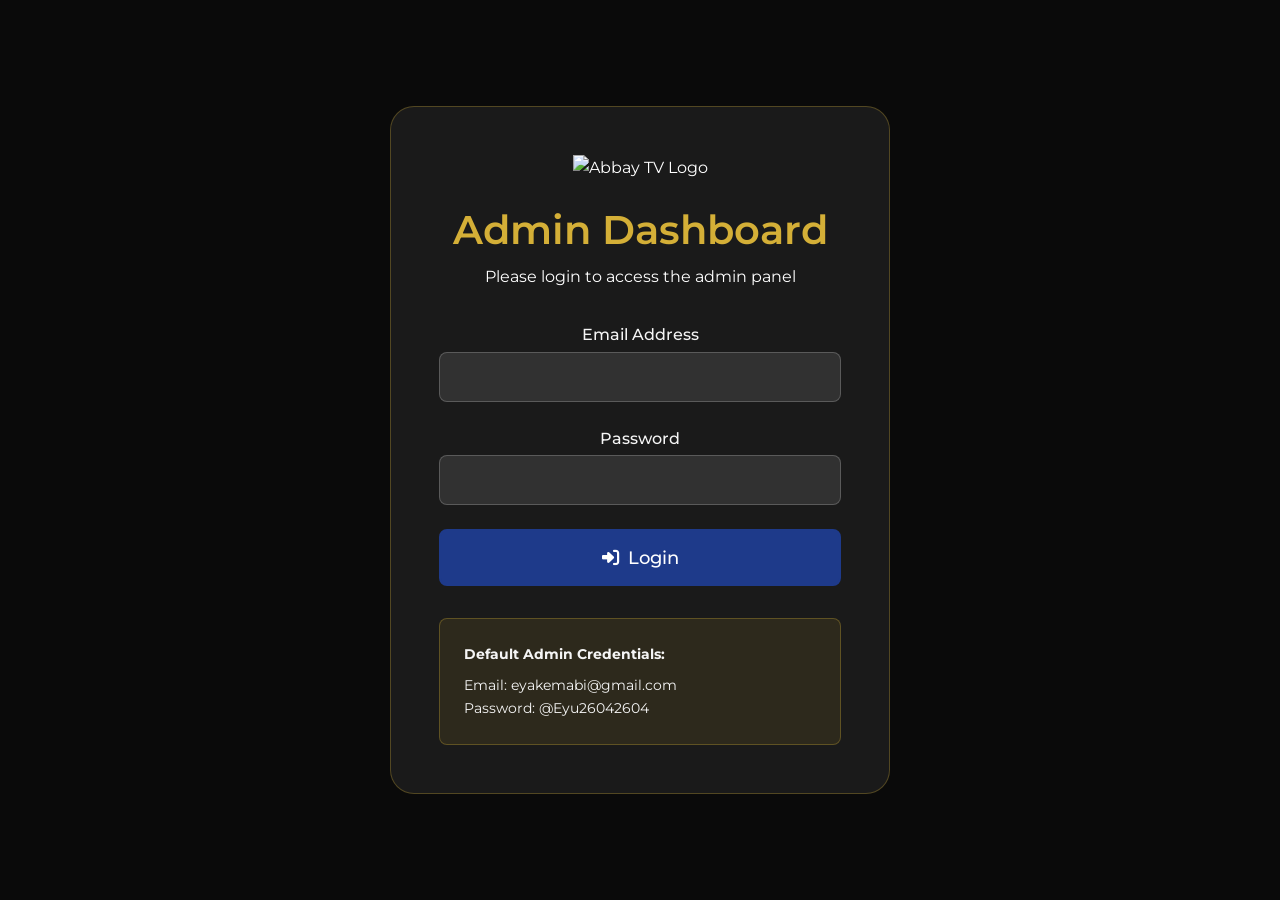
==== admin.html @ 81db8db4 "Add files via upload" ====
<!DOCTYPE html>
<html lang="en">
<head>
    <meta charset="UTF-8">
    <meta name="viewport" content="width=device-width, initial-scale=1.0">
    <title>Admin Dashboard - Abbay TV Ethiopia</title>
    <link rel="stylesheet" href="https://fonts.googleapis.com/css2?family=Montserrat:wght@300;400;500;600;700;800&display=swap">
    <link rel="stylesheet" href="https://cdnjs.cloudflare.com/ajax/libs/font-awesome/6.4.0/css/all.min.css">
    <link rel="stylesheet" href="general.css">
    <link rel="icon" type="image/x-icon" href="https://bbjlfleaksumwtimzdim.supabase.co/storage/v1/object/public/image/abbay-logo-gold.png">
</head>
<body>
    <!-- Login Screen -->
    <div id="login-screen" class="login-screen">
        <div class="login-container">
            <div class="login-header">
                <img src="https://bbjlfleaksumwtimzdim.supabase.co/storage/v1/object/public/image/abbay-logo-gold.png" alt="Abbay TV Logo" class="login-logo">
                <h1>Admin Dashboard</h1>
                <p>Please login to access the admin panel</p>
            </div>
            
            <form id="login-form" class="login-form">
                <div class="form-group">
                    <label for="admin-email">Email Address</label>
                    <input type="email" id="admin-email" required>
                </div>
                
                <div class="form-group">
                    <label for="admin-password">Password</label>
                    <input type="password" id="admin-password" required>
                </div>
                
                <div class="form-group">
                    <button type="submit" class="btn btn-primary btn-login">
                        <i class="fas fa-sign-in-alt"></i> Login
                    </button>
                </div>
                
                <div id="login-error" class="error-message" style="display: none;">
                    Invalid email or password. Please try again.
                </div>
            </form>
            
            <div class="login-footer">
                <p><strong>Default Admin Credentials:</strong></p>
                <p>Email: eyakemabi@gmail.com</p>
                <p>Password: @Eyu26042604</p>
            </div>
        </div>
    </div>

    <!-- Admin Dashboard (hidden by default) -->
    <div id="admin-dashboard" style="display: none;">
        <!-- Top Bar -->
        <div class="top-bar">
            <div class="top-bar-left">
                <div class="hamburger-menu">
                    <div class="hamburger-line"></div>
                    <div class="hamburger-line"></div>
                    <div class="hamburger-line"></div>
                </div>
                <div class="admin-welcome">
                    <i class="fas fa-user-shield"></i>
                    <span>Welcome, Admin</span>
                </div>
            </div>
            <div class="top-bar-right">
                <button id="logout-btn" class="btn btn-outline">
                    <i class="fas fa-sign-out-alt"></i> Logout
                </button>
                <img src="https://bbjlfleaksumwtimzdim.supabase.co/storage/v1/object/public/image/abbay-logo-gold.png" alt="Abbay TV Logo" class="top-logo">
            </div>
        </div>

        <!-- Admin Sidebar -->
        <nav class="admin-sidebar">
            <div class="logo-section">
                <img src="https://bbjlfleaksumwtimzdim.supabase.co/storage/v1/object/public/image/abbay-logo-gold.png" alt="Abbay TV Logo" class="logo">
                <h1>Admin Panel</h1>
            </div>
            
            <ul class="admin-nav-menu">
                <li class="admin-nav-item active" data-tab="dashboard">
                    <a href="#">
                        <i class="fas fa-tachometer-alt"></i>
                        <span>Dashboard</span>
                    </a>
                </li>
                <li class="admin-nav-item" data-tab="news-crud">
                    <a href="#">
                        <i class="fas fa-newspaper"></i>
                        <span>News Management</span>
                    </a>
                </li>
                <li class="admin-nav-item" data-tab="programs-crud">
                    <a href="#">
                        <i class="fas fa-film"></i>
                        <span>Programs Management</span>
                    </a>
                </li>
                <li class="admin-nav-item" data-tab="live-crud">
                    <a href="#">
                        <i class="fas fa-tv"></i>
                        <span>Live Streams</span>
                    </a>
                </li>
                <li class="admin-nav-item" data-tab="jobs-crud">
                    <a href="#">
                        <i class="fas fa-briefcase"></i>
                        <span>Jobs Management</span>
                    </a>
                </li>
                <li class="admin-nav-item" data-tab="messages-crud">
                    <a href="#">
                        <i class="fas fa-envelope"></i>
                        <span>Contact Messages</span>
                    </a>
                </li>
                <li class="admin-nav-item" data-tab="announcement">
                    <a href="#">
                        <i class="fas fa-bullhorn"></i>
                        <span>Announcement</span>
                    </a>
                </li>
            </ul>
            
            <div class="admin-sidebar-footer">
                <p>Admin Session Active</p>
                <p id="session-timer">Session: 59:59</p>
            </div>
        </nav>

        <!-- Admin Main Content -->
        <main class="admin-main-content">
            <!-- Dashboard Tab -->
            <div id="dashboard-tab" class="admin-tab active">
                <div class="admin-page-header">
                    <h1><i class="fas fa-tachometer-alt"></i> Dashboard Overview</h1>
                    <p>Welcome to the Abbay TV Ethiopia Admin Panel</p>
                </div>
                
                <div class="dashboard-stats">
                    <div class="stat-card">
                        <div class="stat-icon">
                            <i class="fas fa-newspaper"></i>
                        </div>
                        <div class="stat-content">
                            <h3 id="total-news">0</h3>
                            <p>Total News Articles</p>
                        </div>
                    </div>
                    
                    <div class="stat-card">
                        <div class="stat-icon">
                            <i class="fas fa-film"></i>
                        </div>
                        <div class="stat-content">
                            <h3 id="total-programs">0</h3>
                            <p>Total Programs</p>
                        </div>
                    </div>
                    
                    <div class="stat-card">
                        <div class="stat-icon">
                            <i class="fas fa-briefcase"></i>
                        </div>
                        <div class="stat-content">
                            <h3 id="total-jobs">0</h3>
                            <p>Active Job Listings</p>
                        </div>
                    </div>
                    
                    <div class="stat-card">
                        <div class="stat-icon">
                            <i class="fas fa-envelope"></i>
                        </div>
                        <div class="stat-content">
                            <h3 id="total-messages">0</h3>
                            <p>Unread Messages</p>
                        </div>
                    </div>
                </div>
                
                <div class="quick-actions">
                    <h2><i class="fas fa-bolt"></i> Quick Actions</h2>
                    <div class="action-buttons">
                        <button class="btn btn-primary" data-action="add-news">
                            <i class="fas fa-plus"></i> Add News
                        </button>
                        <button class="btn btn-primary" data-action="add-program">
                            <i class="fas fa-plus"></i> Add Program
                        </button>
                        <button class="btn btn-primary" data-action="add-job">
                            <i class="fas fa-plus"></i> Add Job
                        </button>
                        <button class="btn btn-primary" data-action="set-announcement">
                            <i class="fas fa-bullhorn"></i> Set Announcement
                        </button>
                    </div>
                </div>
                
                <div class="recent-activity">
                    <h2><i class="fas fa-history"></i> Recent Activity</h2>
                    <div class="activity-list" id="recent-activity">
                        <!-- Recent activity will be loaded here -->
                        <div class="loading-spinner"></div>
                    </div>
                </div>
            </div>

            <!-- News Management Tab -->
            <div id="news-crud-tab" class="admin-tab">
                <div class="admin-page-header">
                    <h1><i class="fas fa-newspaper"></i> News Management</h1>
                    <p>Add, edit, or delete news articles</p>
                </div>
                
                <div class="crud-controls">
                    <button id="add-news-btn" class="btn btn-primary">
                        <i class="fas fa-plus"></i> Add New Article
                    </button>
                    <div class="search-controls">
                        <input type="text" id="search-news" placeholder="Search news...">
                        <button id="refresh-news" class="btn btn-outline">
                            <i class="fas fa-redo"></i> Refresh
                        </button>
                    </div>
                </div>
                
                <!-- Add/Edit News Form -->
                <div id="news-form-container" class="form-container" style="display: none;">
                    <form id="news-form" class="crud-form">
                        <h3 id="news-form-title">Add New Article</h3>
                        <input type="hidden" id="news-id">
                        
                        <div class="form-row">
                            <div class="form-group">
                                <label for="news-title">Title *</label>
                                <input type="text" id="news-title" required>
                            </div>
                            <div class="form-group">
                                <label for="news-category">Category *</label>
                                <select id="news-category" required>
                                    <option value="">Select Category</option>
                                    <option value="Politics">Politics</option>
                                    <option value="Business">Business</option>
                                    <option value="Sports">Sports</option>
                                    <option value="Entertainment">Entertainment</option>
                                    <option value="Technology">Technology</option>
                                    <option value="Health">Health</option>
                                    <option value="Education">Education</option>
                                </select>
                            </div>
                        </div>
                        
                        <div class="form-row">
                            <div class="form-group">
                                <label for="news-section">Section *</label>
                                <select id="news-section" required>
                                    <option value="">Select Section</option>
                                    <option value="National">National</option>
                                    <option value="International">International</option>
                                    <option value="Regional">Regional</option>
                                    <option value="Local">Local</option>
                                </select>
                            </div>
                            <div class="form-group">
                                <label for="news-youtube-url">YouTube URL</label>
                                <input type="url" id="news-youtube-url" placeholder="https://youtube.com/watch?v=...">
                            </div>
                        </div>
                        
                        <div class="form-group">
                            <label for="news-description">Description *</label>
                            <textarea id="news-description" rows="4" required></textarea>
                        </div>
                        
                        <div class="form-actions">
                            <button type="submit" class="btn btn-primary">
                                <i class="fas fa-save"></i> Save Article
                            </button>
                            <button type="button" id="cancel-news" class="btn btn-outline">
                                <i class="fas fa-times"></i> Cancel
                            </button>
                        </div>
                    </form>
                </div>
                
                <!-- News Table -->
                <div class="data-table-container">
                    <table class="data-table" id="news-table">
                        <thead>
                            <tr>
                                <th>ID</th>
                                <th>Title</th>
                                <th>Category</th>
                                <th>Section</th>
                                <th>Date</th>
                                <th>Actions</th>
                            </tr>
                        </thead>
                        <tbody id="news-table-body">
                            <!-- News data will be loaded here -->
                        </tbody>
                    </table>
                </div>
            </div>

            <!-- Programs Management Tab -->
            <div id="programs-crud-tab" class="admin-tab">
                <div class="admin-page-header">
                    <h1><i class="fas fa-film"></i> Programs Management</h1>
                    <p>Add, edit, or delete TV programs</p>
                </div>
                
                <div class="crud-controls">
                    <button id="add-program-btn" class="btn btn-primary">
                        <i class="fas fa-plus"></i> Add New Program
                    </button>
                    <div class="search-controls">
                        <input type="text" id="search-programs" placeholder="Search programs...">
                        <button id="refresh-programs" class="btn btn-outline">
                            <i class="fas fa-redo"></i> Refresh
                        </button>
                    </div>
                </div>
                
                <!-- Add/Edit Program Form -->
                <div id="program-form-container" class="form-container" style="display: none;">
                    <form id="program-form" class="crud-form">
                        <h3 id="program-form-title">Add New Program</h3>
                        <input type="hidden" id="program-id">
                        
                        <div class="form-row">
                            <div class="form-group">
                                <label for="program-title">Title *</label>
                                <input type="text" id="program-title" required>
                            </div>
                            <div class="form-group">
                                <label for="program-category">Category *</label>
                                <select id="program-category" required>
                                    <option value="">Select Category</option>
                                    <option value="Entertainment">Entertainment</option>
                                    <option value="Educational">Educational</option>
                                    <option value="News">News</option>
                                    <option value="Documentary">Documentary</option>
                                    <option value="Sports">Sports</option>
                                    <option value="Cultural">Cultural</option>
                                    <option value="Talk Show">Talk Show</option>
                                </select>
                            </div>
                        </div>
                        
                        <div class="form-group">
                            <label for="program-youtube-url">YouTube URL *</label>
                            <input type="url" id="program-youtube-url" required placeholder="https://youtube.com/watch?v=...">
                        </div>
                        
                        <div class="form-group">
                            <label for="program-description">Description *</label>
                            <textarea id="program-description" rows="4" required></textarea>
                        </div>
                        
                        <div class="form-actions">
                            <button type="submit" class="btn btn-primary">
                                <i class="fas fa-save"></i> Save Program
                            </button>
                            <button type="button" id="cancel-program" class="btn btn-outline">
                                <i class="fas fa-times"></i> Cancel
                            </button>
                        </div>
                    </form>
                </div>
                
                <!-- Programs Table -->
                <div class="data-table-container">
                    <table class="data-table" id="programs-table">
                        <thead>
                            <tr>
                                <th>ID</th>
                                <th>Title</th>
                                <th>Category</th>
                                <th>Date</th>
                                <th>Actions</th>
                            </tr>
                        </thead>
                        <tbody id="programs-table-body">
                            <!-- Programs data will be loaded here -->
                        </tbody>
                    </table>
                </div>
            </div>

            <!-- Live Streams Tab -->
            <div id="live-crud-tab" class="admin-tab">
                <div class="admin-page-header">
                    <h1><i class="fas fa-tv"></i> Live Streams Management</h1>
                    <p>Add, edit, or delete live streams</p>
                </div>
                
                <div class="crud-controls">
                    <button id="add-live-btn" class="btn btn-primary">
                        <i class="fas fa-plus"></i> Add New Stream
                    </button>
                    <div class="search-controls">
                        <input type="text" id="search-live" placeholder="Search live streams...">
                        <button id="refresh-live" class="btn btn-outline">
                            <i class="fas fa-redo"></i> Refresh
                        </button>
                    </div>
                </div>
                
                <!-- Add/Edit Live Form -->
                <div id="live-form-container" class="form-container" style="display: none;">
                    <form id="live-form" class="crud-form">
                        <h3 id="live-form-title">Add New Live Stream</h3>
                        <input type="hidden" id="live-id">
                        
                        <div class="form-group">
                            <label for="live-title">Title *</label>
                            <input type="text" id="live-title" required>
                        </div>
                        
                        <div class="form-group">
                            <label for="live-youtube-url">YouTube URL *</label>
                            <input type="url" id="live-youtube-url" required placeholder="https://youtube.com/watch?v=... or https://youtube.com/live/...">
                            <small>For live streams, use the live stream URL from YouTube</small>
                        </div>
                        
                        <div class="form-group">
                            <label for="live-description">Description *</label>
                            <textarea id="live-description" rows="4" required></textarea>
                        </div>
                        
                        <div class="form-actions">
                            <button type="submit" class="btn btn-primary">
                                <i class="fas fa-save"></i> Save Stream
                            </button>
                            <button type="button" id="cancel-live" class="btn btn-outline">
                                <i class="fas fa-times"></i> Cancel
                            </button>
                        </div>
                    </form>
                </div>
                
                <!-- Live Streams Table -->
                <div class="data-table-container">
                    <table class="data-table" id="live-table">
                        <thead>
                            <tr>
                                <th>ID</th>
                                <th>Title</th>
                                <th>YouTube URL</th>
                                <th>Date</th>
                                <th>Actions</th>
                            </tr>
                        </thead>
                        <tbody id="live-table-body">
                            <!-- Live streams data will be loaded here -->
                        </tbody>
                    </table>
                </div>
            </div>

            <!-- Jobs Management Tab -->
            <div id="jobs-crud-tab" class="admin-tab">
                <div class="admin-page-header">
                    <h1><i class="fas fa-briefcase"></i> Jobs Management</h1>
                    <p>Add, edit, or delete job listings</p>
                </div>
                
                <div class="crud-controls">
                    <button id="add-job-btn" class="btn btn-primary">
                        <i class="fas fa-plus"></i> Add New Job
                    </button>
                    <div class="search-controls">
                        <input type="text" id="search-jobs" placeholder="Search jobs...">
                        <button id="refresh-jobs" class="btn btn-outline">
                            <i class="fas fa-redo"></i> Refresh
                        </button>
                    </div>
                </div>
                
                <!-- Add/Edit Job Form -->
                <div id="job-form-container" class="form-container" style="display: none;">
                    <form id="job-form" class="crud-form">
                        <h3 id="job-form-title">Add New Job</h3>
                        <input type="hidden" id="job-id">
                        
                        <div class="form-row">
                            <div class="form-group">
                                <label for="job-title">Job Title *</label>
                                <input type="text" id="job-title" required>
                            </div>
                            <div class="form-group">
                                <label for="job-company">Company *</label>
                                <input type="text" id="job-company" required>
                            </div>
                        </div>
                        
                        <div class="form-row">
                            <div class="form-group">
                                <label for="job-category">Category *</label>
                                <select id="job-category" required>
                                    <option value="">Select Category</option>
                                    <option value="Technology">Technology</option>
                                    <option value="Media">Media</option>
                                    <option value="Journalism">Journalism</option>
                                    <option value="Production">Production</option>
                                    <option value="Marketing">Marketing</option>
                                    <option value="Administration">Administration</option>
                                    <option value="Sales">Sales</option>
                                    <option value="Other">Other</option>
                                </select>
                            </div>
                            <div class="form-group">
                                <label for="job-type">Job Type *</label>
                                <select id="job-type" required>
                                    <option value="">Select Type</option>
                                    <option value="Full-time">Full-time</option>
                                    <option value="Part-time">Part-time</option>
                                    <option value="Contract">Contract</option>
                                    <option value="Remote">Remote</option>
                                </select>
                            </div>
                        </div>
                        
                        <div class="form-row">
                            <div class="form-group">
                                <label for="job-location">Location</label>
                                <input type="text" id="job-location">
                            </div>
                            <div class="form-group">
                                <label for="job-salary">Salary Range</label>
                                <input type="text" id="job-salary" placeholder="e.g., $50,000 - $70,000">
                            </div>
                        </div>
                        
                        <div class="form-row">
                            <div class="form-group">
                                <label for="job-apply-url">Apply URL *</label>
                                <input type="url" id="job-apply-url" required placeholder="https://example.com/apply">
                            </div>
                            <div class="form-group">
                                <label for="job-deadline">Application Deadline</label>
                                <input type="date" id="job-deadline">
                            </div>
                        </div>
                        
                        <div class="form-group">
                            <label for="job-logo-url">Company Logo URL (Optional)</label>
                            <input type="url" id="job-logo-url" placeholder="https://example.com/logo.png">
                        </div>
                        
                        <div class="form-group">
                            <label for="job-description">Job Description *</label>
                            <textarea id="job-description" rows="5" required></textarea>
                        </div>
                        
                        <div class="form-actions">
                            <button type="submit" class="btn btn-primary">
                                <i class="fas fa-save"></i> Save Job
                            </button>
                            <button type="button" id="cancel-job" class="btn btn-outline">
                                <i class="fas fa-times"></i> Cancel
                            </button>
                        </div>
                    </form>
                </div>
                
                <!-- Jobs Table -->
                <div class="data-table-container">
                    <table class="data-table" id="jobs-table">
                        <thead>
                            <tr>
                                <th>ID</th>
                                <th>Title</th>
                                <th>Company</th>
                                <th>Type</th>
                                <th>Deadline</th>
                                <th>Actions</th>
                            </tr>
                        </thead>
                        <tbody id="jobs-table-body">
                            <!-- Jobs data will be loaded here -->
                        </tbody>
                    </table>
                </div>
            </div>

            <!-- Contact Messages Tab -->
            <div id="messages-crud-tab" class="admin-tab">
                <div class="admin-page-header">
                    <h1><i class="fas fa-envelope"></i> Contact Messages</h1>
                    <p>View and manage contact form submissions</p>
                </div>
                
                <div class="crud-controls">
                    <div class="search-controls">
                        <input type="text" id="search-messages" placeholder="Search messages...">
                        <button id="refresh-messages" class="btn btn-outline">
                            <i class="fas fa-redo"></i> Refresh
                        </button>
                    </div>
                </div>
                
                <!-- Messages Table -->
                <div class="data-table-container">
                    <table class="data-table" id="messages-table">
                        <thead>
                            <tr>
                                <th>ID</th>
                                <th>Name</th>
                                <th>Email</th>
                                <th>Message Preview</th>
                                <th>Date</th>
                                <th>Actions</th>
                            </tr>
                        </thead>
                        <tbody id="messages-table-body">
                            <!-- Messages data will be loaded here -->
                        </tbody>
                    </table>
                </div>
            </div>

            <!-- Announcement Tab -->
            <div id="announcement-tab" class="admin-tab">
                <div class="admin-page-header">
                    <h1><i class="fas fa-bullhorn"></i> Site Announcement</h1>
                    <p>Set a site-wide announcement that appears on all pages</p>
                </div>
                
                <div class="announcement-container">
                    <div class="current-announcement">
                        <h3>Current Announcement</h3>
                        <div class="announcement-preview" id="current-announcement-preview">
                            <!-- Current announcement will be loaded here -->
                            <div class="loading-spinner"></div>
                        </div>
                    </div>
                    
                    <div class="announcement-form">
                        <h3>Set New Announcement</h3>
                        <form id="announcement-form">
                            <div class="form-group">
                                <label for="announcement-text">Announcement Text *</label>
                                <textarea id="announcement-text" rows="3" placeholder="Enter announcement text (e.g., 'Happy New Year!', 'Merry Christmas!', 'Good Morning!')" required></textarea>
                            </div>
                            
                            <div class="form-actions">
                                <button type="submit" class="btn btn-primary">
                                    <i class="fas fa-bullhorn"></i> Update Announcement
                                </button>
                                <button type="button" id="clear-announcement" class="btn btn-outline">
                                    <i class="fas fa-times"></i> Clear Announcement
                                </button>
                            </div>
                        </form>
                        
                        <div class="announcement-examples">
                            <h4>Example Announcements:</h4>
                            <ul>
                                <li>"Happy New Year 2024!"</li>
                                <li>"Merry Christmas and Happy Holidays!"</li>
                                <li>"Good Morning! Watch our morning show at 8 AM."</li>
                                <li>"Site Maintenance: Sunday 2 AM - 4 AM"</li>
                                <li>"New Program Alert: Check out 'Ethiopia Today' at 7 PM"</li>
                            </ul>
                        </div>
                    </div>
                </div>
            </div>
        </main>
    </div>

    <!-- Confirmation Modal -->
    <div class="modal-overlay" id="confirmation-modal">
        <div class="modal-content confirmation-modal">
            <div class="modal-header">
                <h3>Confirm Action</h3>
                <button class="modal-close"><i class="fas fa-times"></i></button>
            </div>
            <div class="modal-body">
                <p id="confirmation-message">Are you sure you want to delete this item?</p>
            </div>
            <div class="modal-footer">
                <button id="confirm-action" class="btn btn-danger">
                    <i class="fas fa-check"></i> Confirm
                </button>
                <button id="cancel-action" class="btn btn-outline">
                    <i class="fas fa-times"></i> Cancel
                </button>
            </div>
        </div>
    </div>

    <script src="main.js"></script>
    <script>
        // Admin-specific functionality
        document.addEventListener('DOMContentLoaded', function() {
            checkAdminSession();
            setupAdminEventListeners();
        });
    </script>
</body>
</html>
---- general.css ----
/* ===== CSS RESET & BASE STYLES ===== */
* {
    margin: 0;
    padding: 0;
    box-sizing: border-box;
}

:root {
    /* Color Variables */
    --primary-black: #0a0a0a;
    --primary-blue: #1e3a8a;
    --primary-gold: #d4af37;
    --dark-gray: #1a1a1a;
    --light-gray: #f5f5f5;
    --white: #ffffff;
    --success: #10b981;
    --warning: #f59e0b;
    --danger: #ef4444;
    
    /* Typography */
    --font-primary: 'Montserrat', sans-serif;
    --font-weight-light: 300;
    --font-weight-regular: 400;
    --font-weight-medium: 500;
    --font-weight-semibold: 600;
    --font-weight-bold: 700;
    --font-weight-extrabold: 800;
    
    /* Spacing */
    --spacing-xs: 0.25rem;
    --spacing-sm: 0.5rem;
    --spacing-md: 1rem;
    --spacing-lg: 1.5rem;
    --spacing-xl: 2rem;
    --spacing-xxl: 3rem;
    
    /* Transitions */
    --transition-fast: 0.15s ease;
    --transition-normal: 0.3s cubic-bezier(0.4, 0, 0.2, 1);
    --transition-slow: 0.5s ease;
    
    /* Shadows */
    --shadow-sm: 0 1px 2px rgba(0, 0, 0, 0.05);
    --shadow-md: 0 4px 6px rgba(0, 0, 0, 0.1);
    --shadow-lg: 0 10px 15px rgba(0, 0, 0, 0.1);
    --shadow-xl: 0 20px 25px rgba(0, 0, 0, 0.15);
    
    /* Border Radius */
    --radius-sm: 0.25rem;
    --radius-md: 0.5rem;
    --radius-lg: 1rem;
    --radius-xl: 1.5rem;
    --radius-full: 9999px;
    
    /* Layout */
    --sidebar-width: 280px;
    --top-bar-height: 70px;
    --mobile-breakpoint: 768px;
    --tablet-breakpoint: 1024px;
}

body {
    font-family: var(--font-primary);
    font-weight: var(--font-weight-regular);
    background-color: var(--primary-black);
    color: var(--white);
    line-height: 1.6;
    overflow-x: hidden;
}

/* ===== TYPOGRAPHY ===== */
h1, h2, h3, h4, h5, h6 {
    font-weight: var(--font-weight-semibold);
    line-height: 1.3;
    margin-bottom: var(--spacing-md);
}

h1 { font-size: 2.5rem; }
h2 { font-size: 2rem; }
h3 { font-size: 1.5rem; }
h4 { font-size: 1.25rem; }

p {
    margin-bottom: var(--spacing-md);
}

a {
    color: var(--primary-gold);
    text-decoration: none;
    transition: color var(--transition-fast);
}

a:hover {
    color: var(--white);
}

/* ===== BUTTON STYLES ===== */
.btn {
    display: inline-flex;
    align-items: center;
    justify-content: center;
    gap: var(--spacing-sm);
    padding: var(--spacing-sm) var(--spacing-lg);
    border: none;
    border-radius: var(--radius-md);
    font-family: var(--font-primary);
    font-weight: var(--font-weight-medium);
    font-size: 1rem;
    cursor: pointer;
    transition: all var(--transition-normal);
    text-decoration: none;
    white-space: nowrap;
}

.btn-primary {
    background-color: var(--primary-blue);
    color: var(--white);
    border: 2px solid var(--primary-blue);
}

.btn-primary:hover {
    background-color: transparent;
    color: var(--primary-blue);
    transform: translateY(-2px);
    box-shadow: var(--shadow-lg);
}

.btn-outline {
    background-color: transparent;
    color: var(--primary-gold);
    border: 2px solid var(--primary-gold);
}

.btn-outline:hover {
    background-color: var(--primary-gold);
    color: var(--primary-black);
    transform: translateY(-2px);
    box-shadow: var(--shadow-lg);
}

.btn-danger {
    background-color: var(--danger);
    color: var(--white);
    border: 2px solid var(--danger);
}

.btn-danger:hover {
    background-color: transparent;
    color: var(--danger);
    transform: translateY(-2px);
}

/* ===== LAYOUT COMPONENTS ===== */
/* Top Bar */
.top-bar {
    position: fixed;
    top: 0;
    left: 0;
    right: 0;
    height: var(--top-bar-height);
    background-color: var(--dark-gray);
    display: flex;
    align-items: center;
    justify-content: space-between;
    padding: 0 var(--spacing-lg);
    z-index: 1000;
    border-bottom: 1px solid rgba(255, 255, 255, 0.1);
}

.top-bar-left {
    display: flex;
    align-items: center;
    gap: var(--spacing-lg);
}

.top-bar-right {
    display: flex;
    align-items: center;
    gap: var(--spacing-lg);
}

.hamburger-menu {
    display: none;
    flex-direction: column;
    gap: 4px;
    cursor: pointer;
    padding: var(--spacing-sm);
}

.hamburger-line {
    width: 24px;
    height: 2px;
    background-color: var(--white);
    transition: all var(--transition-normal);
}

.search-container {
    position: relative;
    width: 300px;
}

.search-container i {
    position: absolute;
    left: var(--spacing-md);
    top: 50%;
    transform: translateY(-50%);
    color: var(--primary-gold);
}

.search-container input {
    width: 100%;
    padding: var(--spacing-sm) var(--spacing-md) var(--spacing-sm) var(--spacing-xl);
    background-color: rgba(255, 255, 255, 0.1);
    border: 1px solid rgba(255, 255, 255, 0.2);
    border-radius: var(--radius-full);
    color: var(--white);
    font-family: var(--font-primary);
    transition: all var(--transition-normal);
}

.search-container input:focus {
    outline: none;
    border-color: var(--primary-gold);
    box-shadow: 0 0 0 2px rgba(212, 175, 55, 0.2);
}

.admin-announcement {
    display: flex;
    align-items: center;
    gap: var(--spacing-sm);
    background-color: rgba(212, 175, 55, 0.1);
    padding: var(--spacing-sm) var(--spacing-md);
    border-radius: var(--radius-md);
    border: 1px solid rgba(212, 175, 55, 0.3);
}

.admin-announcement i {
    color: var(--primary-gold);
}

.top-logo {
    height: 40px;
    width: auto;
    object-fit: contain;
}

/* Sidebar Navigation */
.sidebar {
    position: fixed;
    top: var(--top-bar-height);
    left: 0;
    bottom: 0;
    width: var(--sidebar-width);
    background-color: var(--dark-gray);
    padding: var(--spacing-xl) 0;
    z-index: 900;
    border-right: 1px solid rgba(255, 255, 255, 0.1);
    overflow-y: auto;
    transition: transform var(--transition-normal);
}

.logo-section {
    text-align: center;
    padding: 0 var(--spacing-xl) var(--spacing-xl);
    border-bottom: 1px solid rgba(255, 255, 255, 0.1);
    margin-bottom: var(--spacing-xl);
}

.logo {
    width: 120px;
    height: 120px;
    object-fit: contain;
    margin-bottom: var(--spacing-md);
    animation: logoFloat 3s ease-in-out infinite;
}

@keyframes logoFloat {
    0%, 100% { transform: translateY(0) rotate(0deg); }
    50% { transform: translateY(-10px) rotate(2deg); }
}

.logo-section h1 {
    font-size: 1.5rem;
    color: var(--primary-gold);
    margin-bottom: var(--spacing-xs);
}

.logo-section p {
    font-size: 0.9rem;
    color: var(--light-gray);
    opacity: 0.8;
}

.nav-menu {
    list-style: none;
    padding: 0 var(--spacing-xl);
}

.nav-item {
    margin-bottom: var(--spacing-sm);
}

.nav-item a {
    display: flex;
    align-items: center;
    gap: var(--spacing-md);
    padding: var(--spacing-md) var(--spacing-lg);
    border-radius: var(--radius-md);
    color: var(--light-gray);
    transition: all var(--transition-normal);
}

.nav-item a:hover {
    background-color: rgba(255, 255, 255, 0.1);
    color: var(--white);
    transform: translateX(5px);
}

.nav-item.active a {
    background-color: var(--primary-blue);
    color: var(--white);
    transform: translateX(5px);
}

.nav-item a i {
    width: 20px;
    text-align: center;
}

.nav-item.admin-link a {
    color: var(--primary-gold);
    border: 1px solid var(--primary-gold);
}

.nav-item.admin-link.active a {
    background-color: var(--primary-gold);
    color: var(--primary-black);
}

.sidebar-footer {
    position: absolute;
    bottom: 0;
    left: 0;
    right: 0;
    padding: var(--spacing-lg) var(--spacing-xl);
    border-top: 1px solid rgba(255, 255, 255, 0.1);
    text-align: center;
    font-size: 0.8rem;
    color: var(--light-gray);
    opacity: 0.7;
}

/* Mobile Menu Overlay */
.mobile-menu-overlay {
    position: fixed;
    top: 0;
    left: 0;
    right: 0;
    bottom: 0;
    background-color: rgba(10, 10, 10, 0.95);
    z-index: 2000;
    display: none;
    flex-direction: column;
    padding: var(--spacing-xl);
    animation: slideInRight 0.3s ease-out;
}

@keyframes slideInRight {
    from { transform: translateX(100%); }
    to { transform: translateX(0); }
}

.mobile-menu-close {
    align-self: flex-end;
    font-size: 1.5rem;
    color: var(--white);
    cursor: pointer;
    padding: var(--spacing-sm);
    margin-bottom: var(--spacing-xl);
}

.mobile-nav-menu {
    list-style: none;
    display: flex;
    flex-direction: column;
    gap: var(--spacing-sm);
}

.mobile-nav-menu li a {
    display: flex;
    align-items: center;
    gap: var(--spacing-md);
    padding: var(--spacing-lg);
    font-size: 1.1rem;
    color: var(--white);
    border-radius: var(--radius-md);
    transition: all var(--transition-normal);
}

.mobile-nav-menu li a:hover,
.mobile-nav-menu li a.active {
    background-color: var(--primary-blue);
    color: var(--white);
}

.mobile-nav-menu li a i {
    width: 24px;
}

/* Main Content Area */
.main-content {
    margin-left: var(--sidebar-width);
    margin-top: var(--top-bar-height);
    padding: var(--spacing-xl);
    min-height: calc(100vh - var(--top-bar-height));
    transition: margin-left var(--transition-normal);
}

/* Floating Contact Button */
.floating-contact-btn {
    position: fixed;
    bottom: var(--spacing-xl);
    right: var(--spacing-xl);
    background-color: var(--primary-gold);
    color: var(--primary-black);
    padding: var(--spacing-md) var(--spacing-lg);
    border-radius: var(--radius-full);
    display: flex;
    align-items: center;
    gap: var(--spacing-sm);
    text-decoration: none;
    font-weight: var(--font-weight-medium);
    box-shadow: var(--shadow-xl);
    z-index: 100;
    transition: all var(--transition-normal);
}

.floating-contact-btn:hover {
    transform: translateY(-5px) scale(1.05);
    box-shadow: var(--shadow-xl);
    color: var(--primary-black);
}

/* ===== HERO SECTION ===== */
.hero-section {
    height: 400px;
    background-image: url('https://bbjlfleaksumwtimzdim.supabase.co/storage/v1/object/public/image/banner-main.jpg');
    background-size: cover;
    background-position: center;
    border-radius: var(--radius-lg);
    margin-bottom: var(--spacing-xxl);
    position: relative;
    overflow: hidden;
}

.hero-overlay {
    position: absolute;
    top: 0;
    left: 0;
    right: 0;
    bottom: 0;
    background: linear-gradient(135deg, rgba(10, 10, 10, 0.8) 0%, rgba(30, 58, 138, 0.6) 100%);
    display: flex;
    align-items: center;
    justify-content: center;
    text-align: center;
    padding: var(--spacing-xl);
}

.hero-content {
    max-width: 800px;
    animation: fadeInUp 1s ease-out;
}

@keyframes fadeInUp {
    from {
        opacity: 0;
        transform: translateY(30px);
    }
    to {
        opacity: 1;
        transform: translateY(0);
    }
}

.hero-title {
    font-size: 3rem;
    font-weight: var(--font-weight-bold);
    color: var(--white);
    margin-bottom: var(--spacing-md);
}

.hero-subtitle {
    font-size: 1.25rem;
    color: var(--light-gray);
    margin-bottom: var(--spacing-xl);
    opacity: 0.9;
}

.hero-buttons {
    display: flex;
    gap: var(--spacing-md);
    justify-content: center;
}

/* ===== CONTENT SECTIONS ===== */
.content-section {
    margin-bottom: var(--spacing-xxl);
}

.section-header {
    display: flex;
    justify-content: space-between;
    align-items: center;
    margin-bottom: var(--spacing-xl);
}

.section-header h2 {
    display: flex;
    align-items: center;
    gap: var(--spacing-sm);
    font-size: 1.75rem;
}

.view-all {
    display: flex;
    align-items: center;
    gap: var(--spacing-xs);
    font-weight: var(--font-weight-medium);
}

/* Page Header */
.page-header {
    margin-bottom: var(--spacing-xl);
    padding-bottom: var(--spacing-lg);
    border-bottom: 1px solid rgba(255, 255, 255, 0.1);
}

.page-header h1 {
    display: flex;
    align-items: center;
    gap: var(--spacing-sm);
    font-size: 2.25rem;
    color: var(--primary-gold);
}

.page-header p {
    font-size: 1.1rem;
    color: var(--light-gray);
    opacity: 0.8;
}

/* ===== FILTER SECTION ===== */
.filter-section {
    display: flex;
    flex-wrap: wrap;
    gap: var(--spacing-md);
    background-color: var(--dark-gray);
    padding: var(--spacing-lg);
    border-radius: var(--radius-lg);
    margin-bottom: var(--spacing-xl);
}

.filter-group {
    display: flex;
    flex-direction: column;
    gap: var(--spacing-xs);
    min-width: 200px;
    flex: 1;
}

.filter-group label {
    font-size: 0.9rem;
    color: var(--light-gray);
    display: flex;
    align-items: center;
    gap: var(--spacing-xs);
}

.filter-group select,
.filter-group input {
    padding: var(--spacing-sm) var(--spacing-md);
    background-color: rgba(255, 255, 255, 0.1);
    border: 1px solid rgba(255, 255, 255, 0.2);
    border-radius: var(--radius-md);
    color: var(--white);
    font-family: var(--font-primary);
    transition: all var(--transition-normal);
}

.filter-group select:focus,
.filter-group input:focus {
    outline: none;
    border-color: var(--primary-gold);
    box-shadow: 0 0 0 2px rgba(212, 175, 55, 0.2);
}

/* ===== CARDS GRID ===== */
.cards-grid {
    display: grid;
    grid-template-columns: repeat(auto-fill, minmax(300px, 1fr));
    gap: var(--spacing-lg);
}

.card {
    background-color: var(--dark-gray);
    border-radius: var(--radius-lg);
    overflow: hidden;
    transition: all var(--transition-normal);
    border: 1px solid rgba(255, 255, 255, 0.1);
    cursor: pointer;
}

.card:hover {
    transform: translateY(-8px);
    box-shadow: var(--shadow-xl);
    border-color: var(--primary-gold);
}

.card-image {
    position: relative;
    height: 200px;
    overflow: hidden;
}

.card-image img {
    width: 100%;
    height: 100%;
    object-fit: cover;
    transition: transform var(--transition-normal);
}

.card:hover .card-image img {
    transform: scale(1.1);
}

.play-button {
    position: absolute;
    top: 50%;
    left: 50%;
    transform: translate(-50%, -50%);
    background-color: rgba(212, 175, 55, 0.9);
    color: var(--primary-black);
    width: 60px;
    height: 60px;
    border-radius: 50%;
    display: flex;
    align-items: center;
    justify-content: center;
    font-size: 1.5rem;
    opacity: 0;
    transition: opacity var(--transition-normal);
}

.card:hover .play-button {
    opacity: 1;
}

.card-content {
    padding: var(--spacing-lg);
}

.card-title {
    font-size: 1.25rem;
    font-weight: var(--font-weight-semibold);
    margin-bottom: var(--spacing-sm);
    color: var(--white);
    display: -webkit-box;
    -webkit-line-clamp: 2;
    -webkit-box-orient: vertical;
    overflow: hidden;
}

.card-description {
    color: var(--light-gray);
    opacity: 0.8;
    font-size: 0.9rem;
    margin-bottom: var(--spacing-md);
    display: -webkit-box;
    -webkit-line-clamp: 3;
    -webkit-box-orient: vertical;
    overflow: hidden;
}

.card-meta {
    display: flex;
    justify-content: space-between;
    align-items: center;
    font-size: 0.85rem;
    color: var(--primary-gold);
}

.card-category {
    background-color: rgba(212, 175, 55, 0.1);
    padding: var(--spacing-xs) var(--spacing-sm);
    border-radius: var(--radius-full);
}

/* Job Card Specific */
.job-card .card-meta {
    flex-direction: column;
    align-items: flex-start;
    gap: var(--spacing-xs);
}

.job-company {
    font-weight: var(--font-weight-medium);
    color: var(--white);
}

.job-location {
    display: flex;
    align-items: center;
    gap: var(--spacing-xs);
    color: var(--light-gray);
}

/* ===== LOADING SPINNER ===== */
.loading-spinner {
    width: 40px;
    height: 40px;
    border: 4px solid rgba(255, 255, 255, 0.1);
    border-top-color: var(--primary-gold);
    border-radius: 50%;
    animation: spin 1s linear infinite;
    margin: var(--spacing-xl) auto;
}

@keyframes spin {
    to { transform: rotate(360deg); }
}

.load-more-container {
    text-align: center;
    margin-top: var(--spacing-xl);
    padding-top: var(--spacing-xl);
    border-top: 1px solid rgba(255, 255, 255, 0.1);
}

/* ===== LIVE STREAM SECTION ===== */
.live-stream-section {
    margin-bottom: var(--spacing-xxl);
}

.live-player-container {
    background-color: var(--dark-gray);
    border-radius: var(--radius-lg);
    padding: var(--spacing-xl);
    border: 1px solid rgba(212, 175, 55, 0.3);
}

.live-player-container h2 {
    color: var(--primary-gold);
    margin-bottom: var(--spacing-lg);
    display: flex;
    align-items: center;
    gap: var(--spacing-sm);
}

.live-player {
    background-color: var(--primary-black);
    border-radius: var(--radius-lg);
    overflow: hidden;
}

.video-container {
    position: relative;
    width: 100%;
    padding-bottom: 56.25%; /* 16:9 Aspect Ratio */
    height: 0;
    overflow: hidden;
}

.video-container iframe {
    position: absolute;
    top: 0;
    left: 0;
    width: 100%;
    height: 100%;
    border: none;
}

.live-player-info {
    padding: var(--spacing-lg);
}

.live-player-info h3 {
    color: var(--white);
    margin-bottom: var(--spacing-sm);
}

.live-player-info p {
    color: var(--light-gray);
    margin-bottom: var(--spacing-md);
}

.live-stats {
    display: flex;
    gap: var(--spacing-lg);
    color: var(--primary-gold);
    font-size: 0.9rem;
}

.live-stats span {
    display: flex;
    align-items: center;
    gap: var(--spacing-xs);
}

/* ===== JOB STATISTICS ===== */
.job-statistics {
    display: grid;
    grid-template-columns: repeat(auto-fit, minmax(200px, 1fr));
    gap: var(--spacing-lg);
    margin-bottom: var(--spacing-xl);
}

.stat-card {
    background-color: var(--dark-gray);
    border-radius: var(--radius-lg);
    padding: var(--spacing-lg);
    display: flex;
    align-items: center;
    gap: var(--spacing-lg);
    border: 1px solid rgba(255, 255, 255, 0.1);
    transition: all var(--transition-normal);
}

.stat-card:hover {
    border-color: var(--primary-gold);
    transform: translateY(-5px);
}

.stat-card i {
    font-size: 2rem;
    color: var(--primary-gold);
}

.stat-card h3 {
    font-size: 2rem;
    margin-bottom: var(--spacing-xs);
    color: var(--white);
}

.stat-card p {
    color: var(--light-gray);
    font-size: 0.9rem;
    margin: 0;
}

/* ===== CONTACT PAGE ===== */
.contact-container {
    display: grid;
    grid-template-columns: 1fr 2fr;
    gap: var(--spacing-xl);
}

.contact-info {
    display: flex;
    flex-direction: column;
    gap: var(--spacing-lg);
}

.contact-card {
    background-color: var(--dark-gray);
    border-radius: var(--radius-lg);
    padding: var(--spacing-lg);
    display: flex;
    align-items: center;
    gap: var(--spacing-lg);
    border: 1px solid rgba(255, 255, 255, 0.1);
    transition: all var(--transition-normal);
}

.contact-card:hover {
    border-color: var(--primary-gold);
    transform: translateX(5px);
}

.contact-icon {
    width: 50px;
    height: 50px;
    background-color: rgba(212, 175, 55, 0.1);
    border-radius: var(--radius-full);
    display: flex;
    align-items: center;
    justify-content: center;
    font-size: 1.25rem;
    color: var(--primary-gold);
}

.contact-details h3 {
    margin-bottom: var(--spacing-xs);
    color: var(--white);
}

.contact-details p {
    margin: 0;
    color: var(--light-gray);
    font-size: 0.9rem;
}

.contact-form-container {
    background-color: var(--dark-gray);
    border-radius: var(--radius-lg);
    padding: var(--spacing-xl);
    border: 1px solid rgba(255, 255, 255, 0.1);
}

.form-header {
    margin-bottom: var(--spacing-xl);
}

.form-header h2 {
    color: var(--primary-gold);
    display: flex;
    align-items: center;
    gap: var(--spacing-sm);
    margin-bottom: var(--spacing-sm);
}

.contact-form {
    display: flex;
    flex-direction: column;
    gap: var(--spacing-lg);
}

.form-group {
    display: flex;
    flex-direction: column;
    gap: var(--spacing-xs);
}

.form-group label {
    font-weight: var(--font-weight-medium);
    color: var(--light-gray);
}

.form-group input,
.form-group textarea,
.form-group select {
    padding: var(--spacing-md);
    background-color: rgba(255, 255, 255, 0.1);
    border: 1px solid rgba(255, 255, 255, 0.2);
    border-radius: var(--radius-md);
    color: var(--white);
    font-family: var(--font-primary);
    transition: all var(--transition-normal);
}

.form-group input:focus,
.form-group textarea:focus,
.form-group select:focus {
    outline: none;
    border-color: var(--primary-gold);
    box-shadow: 0 0 0 2px rgba(212, 175, 55, 0.2);
}

.form-group textarea {
    resize: vertical;
    min-height: 120px;
}

.error-message {
    color: var(--danger);
    font-size: 0.85rem;
    margin-top: var(--spacing-xs);
    display: none;
}

.success-message {
    text-align: center;
    padding: var(--spacing-xl);
    animation: fadeIn 0.5s ease-out;
}

@keyframes fadeIn {
    from { opacity: 0; }
    to { opacity: 1; }
}

.success-icon {
    font-size: 4rem;
    color: var(--success);
    margin-bottom: var(--spacing-lg);
}

.success-message h3 {
    color: var(--success);
    margin-bottom: var(--spacing-md);
}

.submit-btn {
    align-self: flex-start;
    padding: var(--spacing-md) var(--spacing-xl);
}

/* ===== MODALS ===== */
.modal-overlay {
    position: fixed;
    top: 0;
    left: 0;
    right: 0;
    bottom: 0;
    background-color: rgba(10, 10, 10, 0.9);
    display: none;
    align-items: center;
    justify-content: center;
    z-index: 2000;
    padding: var(--spacing-xl);
    animation: fadeIn 0.3s ease-out;
}

.modal-content {
    background-color: var(--dark-gray);
    border-radius: var(--radius-lg);
    max-width: 800px;
    width: 100%;
    max-height: 90vh;
    overflow: hidden;
    animation: slideInDown 0.3s ease-out;
    border: 1px solid rgba(212, 175, 55, 0.3);
}

@keyframes slideInDown {
    from {
        opacity: 0;
        transform: translateY(-30px);
    }
    to {
        opacity: 1;
        transform: translateY(0);
    }
}

.video-modal {
    width: 90%;
    max-width: 1200px;
}

.job-modal {
    max-width: 600px;
}

.modal-header {
    display: flex;
    justify-content: space-between;
    align-items: center;
    padding: var(--spacing-lg) var(--spacing-xl);
    border-bottom: 1px solid rgba(255, 255, 255, 0.1);
}

.modal-header h3 {
    margin: 0;
    color: var(--white);
}

.modal-close {
    background: none;
    border: none;
    color: var(--light-gray);
    font-size: 1.25rem;
    cursor: pointer;
    padding: var(--spacing-xs);
    transition: color var(--transition-fast);
}

.modal-close:hover {
    color: var(--primary-gold);
}

.modal-body {
    padding: var(--spacing-xl);
    overflow-y: auto;
    max-height: calc(90vh - 80px);
}

.job-modal-content {
    display: flex;
    flex-direction: column;
    gap: var(--spacing-lg);
}

.job-modal-header {
    display: flex;
    align-items: center;
    gap: var(--spacing-lg);
    padding-bottom: var(--spacing-lg);
    border-bottom: 1px solid rgba(255, 255, 255, 0.1);
}

.job-modal-logo {
    width: 80px;
    height: 80px;
    object-fit: contain;
    background-color: var(--white);
    padding: var(--spacing-sm);
    border-radius: var(--radius-md);
}

.job-modal-title h3 {
    color: var(--white);
    margin-bottom: var(--spacing-xs);
}

.job-modal-title p {
    color: var(--primary-gold);
    margin: 0;
}

.job-details-grid {
    display: grid;
    grid-template-columns: repeat(auto-fit, minmax(200px, 1fr));
    gap: var(--spacing-lg);
    margin-bottom: var(--spacing-lg);
}

.job-detail-item h4 {
    color: var(--light-gray);
    font-size: 0.9rem;
    margin-bottom: var(--spacing-xs);
}

.job-detail-item p {
    color: var(--white);
    font-weight: var(--font-weight-medium);
    margin: 0;
}

.job-description {
    line-height: 1.8;
    color: var(--light-gray);
}

.job-apply-btn {
    align-self: flex-start;
    margin-top: var(--spacing-lg);
}

.confirmation-modal {
    max-width: 400px;
}

.confirmation-modal .modal-body {
    text-align: center;
    padding: var(--spacing-xl);
}

.confirmation-modal p {
    font-size: 1.1rem;
    color: var(--light-gray);
}

.modal-footer {
    display: flex;
    justify-content: center;
    gap: var(--spacing-md);
    padding: var(--spacing-lg) var(--spacing-xl);
    border-top: 1px solid rgba(255, 255, 255, 0.1);
}

/* ===== ADMIN STYLES ===== */
.login-screen {
    position: fixed;
    top: 0;
    left: 0;
    right: 0;
    bottom: 0;
    background-color: var(--primary-black);
    display: flex;
    align-items: center;
    justify-content: center;
    padding: var(--spacing-xl);
    z-index: 3000;
}

.login-container {
    background-color: var(--dark-gray);
    border-radius: var(--radius-xl);
    padding: var(--spacing-xxl);
    max-width: 500px;
    width: 100%;
    text-align: center;
    border: 1px solid rgba(212, 175, 55, 0.3);
    animation: fadeIn 0.5s ease-out;
}

.login-header {
    margin-bottom: var(--spacing-xl);
}

.login-logo {
    width: 100px;
    height: 100px;
    object-fit: contain;
    margin-bottom: var(--spacing-lg);
    animation: logoFloat 3s ease-in-out infinite;
}

.login-header h1 {
    color: var(--primary-gold);
    margin-bottom: var(--spacing-sm);
}

.login-form {
    display: flex;
    flex-direction: column;
    gap: var(--spacing-lg);
    margin-bottom: var(--spacing-xl);
}

.btn-login {
    width: 100%;
    padding: var(--spacing-md);
    font-size: 1.1rem;
}

.login-footer {
    background-color: rgba(212, 175, 55, 0.1);
    padding: var(--spacing-lg);
    border-radius: var(--radius-md);
    border: 1px solid rgba(212, 175, 55, 0.3);
    text-align: left;
}

.login-footer p {
    margin: 0;
    font-size: 0.9rem;
    color: var(--light-gray);
}

.login-footer p:first-child {
    margin-bottom: var(--spacing-sm);
    font-weight: var(--font-weight-bold);
}

/* Admin Dashboard */
.admin-welcome {
    display: flex;
    align-items: center;
    gap: var(--spacing-sm);
    color: var(--primary-gold);
    font-weight: var(--font-weight-medium);
}

.admin-sidebar {
    position: fixed;
    top: var(--top-bar-height);
    left: 0;
    bottom: 0;
    width: var(--sidebar-width);
    background-color: var(--primary-black);
    padding: var(--spacing-xl) 0;
    z-index: 900;
    border-right: 1px solid rgba(212, 175, 55, 0.3);
    overflow-y: auto;
}

.admin-nav-menu {
    list-style: none;
    padding: 0 var(--spacing-xl);
}

.admin-nav-item {
    margin-bottom: var(--spacing-sm);
}

.admin-nav-item a {
    display: flex;
    align-items: center;
    gap: var(--spacing-md);
    padding: var(--spacing-md) var(--spacing-lg);
    border-radius: var(--radius-md);
    color: var(--light-gray);
    transition: all var(--transition-normal);
}

.admin-nav-item a:hover {
    background-color: rgba(212, 175, 55, 0.1);
    color: var(--primary-gold);
    transform: translateX(5px);
}

.admin-nav-item.active a {
    background-color: var(--primary-gold);
    color: var(--primary-black);
    transform: translateX(5px);
}

.admin-sidebar-footer {
    position: absolute;
    bottom: 0;
    left: 0;
    right: 0;
    padding: var(--spacing-lg) var(--spacing-xl);
    border-top: 1px solid rgba(212, 175, 55, 0.3);
    text-align: center;
    font-size: 0.8rem;
    color: var(--primary-gold);
}

.admin-main-content {
    margin-left: var(--sidebar-width);
    margin-top: var(--top-bar-height);
    padding: var(--spacing-xl);
    min-height: calc(100vh - var(--top-bar-height));
}

.admin-tab {
    display: none;
}

.admin-tab.active {
    display: block;
    animation: fadeIn 0.3s ease-out;
}

.admin-page-header {
    margin-bottom: var(--spacing-xl);
    padding-bottom: var(--spacing-lg);
    border-bottom: 1px solid rgba(255, 255, 255, 0.1);
}

.admin-page-header h1 {
    display: flex;
    align-items: center;
    gap: var(--spacing-sm);
    color: var(--primary-gold);
}

/* Dashboard Stats */
.dashboard-stats {
    display: grid;
    grid-template-columns: repeat(auto-fit, minmax(250px, 1fr));
    gap: var(--spacing-lg);
    margin-bottom: var(--spacing-xl);
}

.dashboard-stats .stat-card {
    flex-direction: column;
    text-align: center;
    padding: var(--spacing-xl);
}

.dashboard-stats .stat-icon {
    font-size: 2.5rem;
    margin-bottom: var(--spacing-md);
}

.dashboard-stats .stat-content h3 {
    font-size: 2.5rem;
    margin-bottom: var(--spacing-xs);
}

/* Quick Actions */
.quick-actions {
    background-color: var(--dark-gray);
    border-radius: var(--radius-lg);
    padding: var(--spacing-xl);
    margin-bottom: var(--spacing-xl);
    border: 1px solid rgba(255, 255, 255, 0.1);
}

.quick-actions h2 {
    display: flex;
    align-items: center;
    gap: var(--spacing-sm);
    margin-bottom: var(--spacing-lg);
}

.action-buttons {
    display: flex;
    flex-wrap: wrap;
    gap: var(--spacing-md);
}

/* CRUD Controls */
.crud-controls {
    display: flex;
    justify-content: space-between;
    align-items: center;
    margin-bottom: var(--spacing-xl);
    flex-wrap: wrap;
    gap: var(--spacing-md);
}

.search-controls {
    display: flex;
    gap: var(--spacing-md);
}

.search-controls input {
    min-width: 250px;
    padding: var(--spacing-sm) var(--spacing-md);
    background-color: rgba(255, 255, 255, 0.1);
    border: 1px solid rgba(255, 255, 255, 0.2);
    border-radius: var(--radius-md);
    color: var(--white);
    font-family: var(--font-primary);
}

/* Forms */
.form-container {
    background-color: var(--dark-gray);
    border-radius: var(--radius-lg);
    padding: var(--spacing-xl);
    margin-bottom: var(--spacing-xl);
    border: 1px solid rgba(212, 175, 55, 0.3);
}

.crud-form {
    display: flex;
    flex-direction: column;
    gap: var(--spacing-lg);
}

.form-row {
    display: grid;
    grid-template-columns: repeat(auto-fit, minmax(250px, 1fr));
    gap: var(--spacing-lg);
}

.form-actions {
    display: flex;
    gap: var(--spacing-md);
    margin-top: var(--spacing-lg);
}

/* Data Tables */
.data-table-container {
    background-color: var(--dark-gray);
    border-radius: var(--radius-lg);
    overflow: hidden;
    border: 1px solid rgba(255, 255, 255, 0.1);
}

.data-table {
    width: 100%;
    border-collapse: collapse;
}

.data-table thead {
    background-color: rgba(212, 175, 55, 0.1);
}

.data-table th {
    padding: var(--spacing-md) var(--spacing-lg);
    text-align: left;
    font-weight: var(--font-weight-semibold);
    color: var(--primary-gold);
    border-bottom: 1px solid rgba(212, 175, 55, 0.3);
}

.data-table td {
    padding: var(--spacing-md) var(--spacing-lg);
    border-bottom: 1px solid rgba(255, 255, 255, 0.1);
    color: var(--light-gray);
}

.data-table tbody tr:hover {
    background-color: rgba(212, 175, 55, 0.05);
}

.data-table tbody tr:last-child td {
    border-bottom: none;
}

.table-actions {
    display: flex;
    gap: var(--spacing-sm);
}

.table-actions button {
    padding: var(--spacing-xs) var(--spacing-sm);
    font-size: 0.9rem;
}

/* Announcement Tab */
.announcement-container {
    display: grid;
    grid-template-columns: 1fr 1fr;
    gap: var(--spacing-xl);
}

.current-announcement,
.announcement-form {
    background-color: var(--dark-gray);
    border-radius: var(--radius-lg);
    padding: var(--spacing-xl);
    border: 1px solid rgba(255, 255, 255, 0.1);
}

.announcement-preview {
    background-color: rgba(212, 175, 55, 0.1);
    padding: var(--spacing-lg);
    border-radius: var(--radius-md);
    border: 1px solid rgba(212, 175, 55, 0.3);
    min-height: 100px;
    display: flex;
    align-items: center;
    justify-content: center;
}

.announcement-preview p {
    color: var(--primary-gold);
    font-size: 1.1rem;
    margin: 0;
    text-align: center;
}

.announcement-examples {
    margin-top: var(--spacing-lg);
    padding-top: var(--spacing-lg);
    border-top: 1px solid rgba(255, 255, 255, 0.1);
}

.announcement-examples h4 {
    color: var(--light-gray);
    margin-bottom: var(--spacing-sm);
}

.announcement-examples ul {
    list-style: none;
    padding: 0;
}

.announcement-examples li {
    padding: var(--spacing-xs) 0;
    color: var(--light-gray);
    border-bottom: 1px solid rgba(255, 255, 255, 0.05);
}

.announcement-examples li:last-child {
    border-bottom: none;
}

/* ===== RESPONSIVE DESIGN ===== */
@media (max-width: 1023px) {
    .sidebar {
        transform: translateX(-100%);
    }
    
    .main-content {
        margin-left: 0;
    }
    
    .admin-sidebar {
        transform: translateX(-100%);
    }
    
    .admin-main-content {
        margin-left: 0;
    }
    
    .hamburger-menu {
        display: flex;
    }
    
    .top-bar-right .admin-announcement {
        display: none;
    }
    
    .contact-container {
        grid-template-columns: 1fr;
    }
    
    .announcement-container {
        grid-template-columns: 1fr;
    }
}

@media (max-width: 767px) {
    :root {
        --top-bar-height: 60px;
        --sidebar-width: 280px;
    }
    
    .top-bar {
        padding: 0 var(--spacing-md);
    }
    
    .search-container {
        width: 200px;
    }
    
    .hero-section {
        height: 300px;
    }
    
    .hero-title {
        font-size: 2rem;
    }
    
    .hero-subtitle {
        font-size: 1rem;
    }
    
    .hero-buttons {
        flex-direction: column;
        align-items: center;
    }
    
    .hero-buttons .btn {
        width: 100%;
        max-width: 250px;
    }
    
    .main-content {
        padding: var(--spacing-md);
    }
    
    .section-header {
        flex-direction: column;
        align-items: flex-start;
        gap: var(--spacing-md);
    }
    
    .filter-section {
        flex-direction: column;
    }
    
    .filter-group {
        min-width: 100%;
    }
    
    .cards-grid {
        grid-template-columns: 1fr;
    }
    
    .job-statistics {
        grid-template-columns: 1fr;
    }
    
    .floating-contact-btn span {
        display: none;
    }
    
    .floating-contact-btn {
        right: var(--spacing-md);
        bottom: var(--spacing-md);
    }
    
    .mobile-menu-overlay {
        padding: var(--spacing-lg);
    }
    
    .modal-content {
        max-height: 80vh;
    }
    
    .video-modal {
        width: 100%;
    }
    
    .crud-controls {
        flex-direction: column;
        align-items: stretch;
    }
    
    .search-controls {
        width: 100%;
    }
    
    .search-controls input {
        min-width: 0;
        flex: 1;
    }
    
    .table-actions {
        flex-direction: column;
    }
    
    .data-table {
        display: block;
        overflow-x: auto;
    }
    
    .login-container {
        padding: var(--spacing-xl);
    }
}

@media (min-width: 768px) and (max-width: 1023px) {
    .cards-grid {
        grid-template-columns: repeat(2, 1fr);
    }
    
    .main-content {
        padding: var(--spacing-lg);
    }
}

@media (min-width: 1024px) {
    .cards-grid {
        grid-template-columns: repeat(auto-fill, minmax(300px, 1fr));
    }
}

/* ===== UTILITY CLASSES ===== */
.text-center { text-align: center; }
.text-right { text-align: right; }
.text-left { text-align: left; }

.mb-sm { margin-bottom: var(--spacing-sm); }
.mb-md { margin-bottom: var(--spacing-md); }
.mb-lg { margin-bottom: var(--spacing-lg); }
.mb-xl { margin-bottom: var(--spacing-xl); }

.mt-sm { margin-top: var(--spacing-sm); }
.mt-md { margin-top: var(--spacing-md); }
.mt-lg { margin-top: var(--spacing-lg); }
.mt-xl { margin-top: var(--spacing-xl); }

.p-sm { padding: var(--spacing-sm); }
.p-md { padding: var(--spacing-md); }
.p-lg { padding: var(--spacing-lg); }
.p-xl { padding: var(--spacing-xl); }

.d-none { display: none !important; }
.d-block { display: block !important; }
.d-flex { display: flex !important; }

.flex-column { flex-direction: column; }
.justify-center { justify-content: center; }
.align-center { align-items: center; }

.w-100 { width: 100%; }
.h-100 { height: 100%; }

.rounded { border-radius: var(--radius-md); }
.rounded-lg { border-radius: var(--radius-lg); }

.shadow-sm { box-shadow: var(--shadow-sm); }
.shadow-md { box-shadow: var(--shadow-md); }
.shadow-lg { box-shadow: var(--shadow-lg); }

/* Scrollbar Styling */
::-webkit-scrollbar {
    width: 8px;
    height: 8px;
}

::-webkit-scrollbar-track {
    background: var(--dark-gray);
}

::-webkit-scrollbar-thumb {
    background: var(--primary-gold);
    border-radius: var(--radius-full);
}

::-webkit-scrollbar-thumb:hover {
    background: var(--primary-blue);
}

/* Selection Color */
::selection {
    background-color: var(--primary-gold);
    color: var(--primary-black);
}

/* Focus Styles */
:focus {
    outline: 2px solid var(--primary-gold);
    outline-offset: 2px;
}

/* Print Styles */
@media print {
    .sidebar,
    .top-bar,
    .floating-contact-btn,
    .mobile-menu-overlay {
        display: none !important;
    }
    
    .main-content {
        margin: 0 !important;
        padding: 0 !important;
    }
    
    body {
        background-color: var(--white) !important;
        color: var(--primary-black) !important;
    }
}
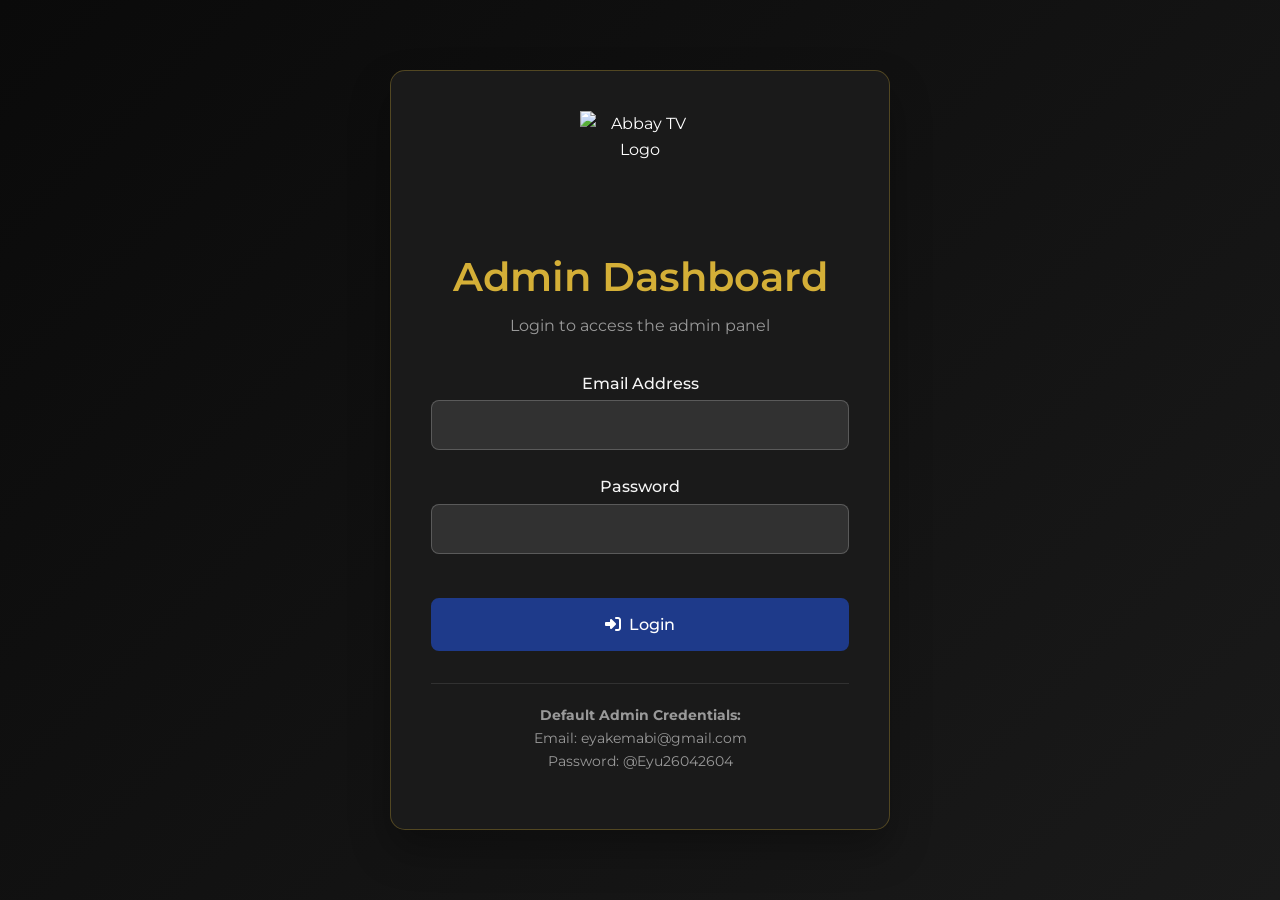
==== commit 601d4ef2: "Add files via upload" ====
--- a/admin.html
+++ b/admin.html
@@ -7,7 +7,44 @@
     <link rel="stylesheet" href="https://fonts.googleapis.com/css2?family=Montserrat:wght@300;400;500;600;700;800&display=swap">
     <link rel="stylesheet" href="https://cdnjs.cloudflare.com/ajax/libs/font-awesome/6.4.0/css/all.min.css">
     <link rel="stylesheet" href="general.css">
-    <link rel="icon" type="image/x-icon" href="https://bbjlfleaksumwtimzdim.supabase.co/storage/v1/object/public/image/abbay-logo-gold.png">
+    <link rel="icon" href="https://bbjlfleaksumwtimzdim.supabase.co/storage/v1/object/public/image/abbay-logo-gold.png">
+    <style>
+        /* Admin-specific styles */
+        .login-screen {
+            min-height: 100vh;
+            display: flex;
+            align-items: center;
+            justify-content: center;
+            background: linear-gradient(135deg, #0a0a0a 0%, #1a1a1a 100%);
+            padding: 20px;
+        }
+        
+        .login-container {
+            background: var(--dark-gray);
+            padding: 40px;
+            border-radius: 15px;
+            width: 100%;
+            max-width: 500px;
+            box-shadow: 0 20px 40px rgba(0,0,0,0.3);
+            border: 1px solid rgba(212, 175, 55, 0.3);
+        }
+        
+        .login-logo {
+            width: 120px;
+            height: 120px;
+            margin: 0 auto 20px;
+            display: block;
+            animation: logoFloat 3s ease-in-out infinite;
+        }
+        
+        .login-form {
+            margin-top: 30px;
+        }
+        
+        .admin-dashboard {
+            display: none;
+        }
+    </style>
 </head>
 <body>
     <!-- Login Screen -->
@@ -15,693 +52,181 @@
         <div class="login-container">
             <div class="login-header">
                 <img src="https://bbjlfleaksumwtimzdim.supabase.co/storage/v1/object/public/image/abbay-logo-gold.png" alt="Abbay TV Logo" class="login-logo">
-                <h1>Admin Dashboard</h1>
-                <p>Please login to access the admin panel</p>
+                <h1 style="text-align: center; color: #d4af37; margin-bottom: 10px;">Admin Dashboard</h1>
+                <p style="text-align: center; color: #999; margin-bottom: 30px;">Login to access the admin panel</p>
             </div>
             
             <form id="login-form" class="login-form">
                 <div class="form-group">
                     <label for="admin-email">Email Address</label>
-                    <input type="email" id="admin-email" required>
+                    <input type="email" id="admin-email" class="form-control" required>
                 </div>
                 
                 <div class="form-group">
                     <label for="admin-password">Password</label>
-                    <input type="password" id="admin-password" required>
-                </div>
-                
-                <div class="form-group">
-                    <button type="submit" class="btn btn-primary btn-login">
-                        <i class="fas fa-sign-in-alt"></i> Login
-                    </button>
-                </div>
-                
-                <div id="login-error" class="error-message" style="display: none;">
-                    Invalid email or password. Please try again.
+                    <input type="password" id="admin-password" class="form-control" required>
+                </div>
+                
+                <button type="submit" class="btn btn-primary" style="width: 100%; padding: 15px; margin-top: 20px;">
+                    <i class="fas fa-sign-in-alt"></i> Login
+                </button>
+                
+                <div id="login-error" style="color: #ef4444; margin-top: 15px; display: none;">
+                    Invalid email or password
                 </div>
             </form>
             
-            <div class="login-footer">
-                <p><strong>Default Admin Credentials:</strong></p>
-                <p>Email: eyakemabi@gmail.com</p>
-                <p>Password: @Eyu26042604</p>
+            <div style="margin-top: 30px; padding-top: 20px; border-top: 1px solid rgba(255,255,255,0.1);">
+                <p style="color: #999; font-size: 0.9rem; text-align: center;">
+                    <strong>Default Admin Credentials:</strong><br>
+                    Email: eyakemabi@gmail.com<br>
+                    Password: @Eyu26042604
+                </p>
             </div>
         </div>
     </div>
 
-    <!-- Admin Dashboard (hidden by default) -->
-    <div id="admin-dashboard" style="display: none;">
-        <!-- Top Bar -->
-        <div class="top-bar">
-            <div class="top-bar-left">
-                <div class="hamburger-menu">
-                    <div class="hamburger-line"></div>
-                    <div class="hamburger-line"></div>
-                    <div class="hamburger-line"></div>
-                </div>
-                <div class="admin-welcome">
-                    <i class="fas fa-user-shield"></i>
-                    <span>Welcome, Admin</span>
-                </div>
-            </div>
-            <div class="top-bar-right">
-                <button id="logout-btn" class="btn btn-outline">
-                    <i class="fas fa-sign-out-alt"></i> Logout
-                </button>
-                <img src="https://bbjlfleaksumwtimzdim.supabase.co/storage/v1/object/public/image/abbay-logo-gold.png" alt="Abbay TV Logo" class="top-logo">
-            </div>
-        </div>
-
-        <!-- Admin Sidebar -->
-        <nav class="admin-sidebar">
-            <div class="logo-section">
-                <img src="https://bbjlfleaksumwtimzdim.supabase.co/storage/v1/object/public/image/abbay-logo-gold.png" alt="Abbay TV Logo" class="logo">
-                <h1>Admin Panel</h1>
-            </div>
-            
-            <ul class="admin-nav-menu">
-                <li class="admin-nav-item active" data-tab="dashboard">
-                    <a href="#">
-                        <i class="fas fa-tachometer-alt"></i>
-                        <span>Dashboard</span>
-                    </a>
-                </li>
-                <li class="admin-nav-item" data-tab="news-crud">
-                    <a href="#">
-                        <i class="fas fa-newspaper"></i>
-                        <span>News Management</span>
-                    </a>
-                </li>
-                <li class="admin-nav-item" data-tab="programs-crud">
-                    <a href="#">
-                        <i class="fas fa-film"></i>
-                        <span>Programs Management</span>
-                    </a>
-                </li>
-                <li class="admin-nav-item" data-tab="live-crud">
-                    <a href="#">
-                        <i class="fas fa-tv"></i>
-                        <span>Live Streams</span>
-                    </a>
-                </li>
-                <li class="admin-nav-item" data-tab="jobs-crud">
-                    <a href="#">
-                        <i class="fas fa-briefcase"></i>
-                        <span>Jobs Management</span>
-                    </a>
-                </li>
-                <li class="admin-nav-item" data-tab="messages-crud">
-                    <a href="#">
-                        <i class="fas fa-envelope"></i>
-                        <span>Contact Messages</span>
-                    </a>
-                </li>
-                <li class="admin-nav-item" data-tab="announcement">
-                    <a href="#">
-                        <i class="fas fa-bullhorn"></i>
-                        <span>Announcement</span>
-                    </a>
-                </li>
-            </ul>
-            
-            <div class="admin-sidebar-footer">
-                <p>Admin Session Active</p>
-                <p id="session-timer">Session: 59:59</p>
-            </div>
-        </nav>
-
-        <!-- Admin Main Content -->
-        <main class="admin-main-content">
-            <!-- Dashboard Tab -->
-            <div id="dashboard-tab" class="admin-tab active">
-                <div class="admin-page-header">
-                    <h1><i class="fas fa-tachometer-alt"></i> Dashboard Overview</h1>
-                    <p>Welcome to the Abbay TV Ethiopia Admin Panel</p>
-                </div>
-                
-                <div class="dashboard-stats">
-                    <div class="stat-card">
-                        <div class="stat-icon">
-                            <i class="fas fa-newspaper"></i>
-                        </div>
-                        <div class="stat-content">
-                            <h3 id="total-news">0</h3>
-                            <p>Total News Articles</p>
-                        </div>
-                    </div>
-                    
-                    <div class="stat-card">
-                        <div class="stat-icon">
-                            <i class="fas fa-film"></i>
-                        </div>
-                        <div class="stat-content">
-                            <h3 id="total-programs">0</h3>
-                            <p>Total Programs</p>
-                        </div>
-                    </div>
-                    
-                    <div class="stat-card">
-                        <div class="stat-icon">
-                            <i class="fas fa-briefcase"></i>
-                        </div>
-                        <div class="stat-content">
-                            <h3 id="total-jobs">0</h3>
-                            <p>Active Job Listings</p>
-                        </div>
-                    </div>
-                    
-                    <div class="stat-card">
-                        <div class="stat-icon">
-                            <i class="fas fa-envelope"></i>
-                        </div>
-                        <div class="stat-content">
-                            <h3 id="total-messages">0</h3>
-                            <p>Unread Messages</p>
-                        </div>
-                    </div>
-                </div>
-                
-                <div class="quick-actions">
-                    <h2><i class="fas fa-bolt"></i> Quick Actions</h2>
-                    <div class="action-buttons">
-                        <button class="btn btn-primary" data-action="add-news">
-                            <i class="fas fa-plus"></i> Add News
-                        </button>
-                        <button class="btn btn-primary" data-action="add-program">
-                            <i class="fas fa-plus"></i> Add Program
-                        </button>
-                        <button class="btn btn-primary" data-action="add-job">
-                            <i class="fas fa-plus"></i> Add Job
-                        </button>
-                        <button class="btn btn-primary" data-action="set-announcement">
-                            <i class="fas fa-bullhorn"></i> Set Announcement
-                        </button>
-                    </div>
-                </div>
-                
-                <div class="recent-activity">
-                    <h2><i class="fas fa-history"></i> Recent Activity</h2>
-                    <div class="activity-list" id="recent-activity">
-                        <!-- Recent activity will be loaded here -->
-                        <div class="loading-spinner"></div>
-                    </div>
-                </div>
-            </div>
-
-            <!-- News Management Tab -->
-            <div id="news-crud-tab" class="admin-tab">
-                <div class="admin-page-header">
-                    <h1><i class="fas fa-newspaper"></i> News Management</h1>
-                    <p>Add, edit, or delete news articles</p>
-                </div>
-                
-                <div class="crud-controls">
-                    <button id="add-news-btn" class="btn btn-primary">
-                        <i class="fas fa-plus"></i> Add New Article
-                    </button>
-                    <div class="search-controls">
-                        <input type="text" id="search-news" placeholder="Search news...">
-                        <button id="refresh-news" class="btn btn-outline">
-                            <i class="fas fa-redo"></i> Refresh
-                        </button>
-                    </div>
-                </div>
-                
-                <!-- Add/Edit News Form -->
-                <div id="news-form-container" class="form-container" style="display: none;">
-                    <form id="news-form" class="crud-form">
-                        <h3 id="news-form-title">Add New Article</h3>
-                        <input type="hidden" id="news-id">
-                        
-                        <div class="form-row">
-                            <div class="form-group">
-                                <label for="news-title">Title *</label>
-                                <input type="text" id="news-title" required>
-                            </div>
-                            <div class="form-group">
-                                <label for="news-category">Category *</label>
-                                <select id="news-category" required>
-                                    <option value="">Select Category</option>
-                                    <option value="Politics">Politics</option>
-                                    <option value="Business">Business</option>
-                                    <option value="Sports">Sports</option>
-                                    <option value="Entertainment">Entertainment</option>
-                                    <option value="Technology">Technology</option>
-                                    <option value="Health">Health</option>
-                                    <option value="Education">Education</option>
-                                </select>
-                            </div>
-                        </div>
-                        
-                        <div class="form-row">
-                            <div class="form-group">
-                                <label for="news-section">Section *</label>
-                                <select id="news-section" required>
-                                    <option value="">Select Section</option>
-                                    <option value="National">National</option>
-                                    <option value="International">International</option>
-                                    <option value="Regional">Regional</option>
-                                    <option value="Local">Local</option>
-                                </select>
-                            </div>
-                            <div class="form-group">
-                                <label for="news-youtube-url">YouTube URL</label>
-                                <input type="url" id="news-youtube-url" placeholder="https://youtube.com/watch?v=...">
-                            </div>
-                        </div>
-                        
-                        <div class="form-group">
-                            <label for="news-description">Description *</label>
-                            <textarea id="news-description" rows="4" required></textarea>
-                        </div>
-                        
-                        <div class="form-actions">
-                            <button type="submit" class="btn btn-primary">
-                                <i class="fas fa-save"></i> Save Article
-                            </button>
-                            <button type="button" id="cancel-news" class="btn btn-outline">
-                                <i class="fas fa-times"></i> Cancel
-                            </button>
-                        </div>
-                    </form>
-                </div>
-                
-                <!-- News Table -->
-                <div class="data-table-container">
-                    <table class="data-table" id="news-table">
-                        <thead>
-                            <tr>
-                                <th>ID</th>
-                                <th>Title</th>
-                                <th>Category</th>
-                                <th>Section</th>
-                                <th>Date</th>
-                                <th>Actions</th>
-                            </tr>
-                        </thead>
-                        <tbody id="news-table-body">
-                            <!-- News data will be loaded here -->
-                        </tbody>
-                    </table>
-                </div>
-            </div>
-
-            <!-- Programs Management Tab -->
-            <div id="programs-crud-tab" class="admin-tab">
-                <div class="admin-page-header">
-                    <h1><i class="fas fa-film"></i> Programs Management</h1>
-                    <p>Add, edit, or delete TV programs</p>
-                </div>
-                
-                <div class="crud-controls">
-                    <button id="add-program-btn" class="btn btn-primary">
-                        <i class="fas fa-plus"></i> Add New Program
-                    </button>
-                    <div class="search-controls">
-                        <input type="text" id="search-programs" placeholder="Search programs...">
-                        <button id="refresh-programs" class="btn btn-outline">
-                            <i class="fas fa-redo"></i> Refresh
-                        </button>
-                    </div>
-                </div>
-                
-                <!-- Add/Edit Program Form -->
-                <div id="program-form-container" class="form-container" style="display: none;">
-                    <form id="program-form" class="crud-form">
-                        <h3 id="program-form-title">Add New Program</h3>
-                        <input type="hidden" id="program-id">
-                        
-                        <div class="form-row">
-                            <div class="form-group">
-                                <label for="program-title">Title *</label>
-                                <input type="text" id="program-title" required>
-                            </div>
-                            <div class="form-group">
-                                <label for="program-category">Category *</label>
-                                <select id="program-category" required>
-                                    <option value="">Select Category</option>
-                                    <option value="Entertainment">Entertainment</option>
-                                    <option value="Educational">Educational</option>
-                                    <option value="News">News</option>
-                                    <option value="Documentary">Documentary</option>
-                                    <option value="Sports">Sports</option>
-                                    <option value="Cultural">Cultural</option>
-                                    <option value="Talk Show">Talk Show</option>
-                                </select>
-                            </div>
-                        </div>
-                        
-                        <div class="form-group">
-                            <label for="program-youtube-url">YouTube URL *</label>
-                            <input type="url" id="program-youtube-url" required placeholder="https://youtube.com/watch?v=...">
-                        </div>
-                        
-                        <div class="form-group">
-                            <label for="program-description">Description *</label>
-                            <textarea id="program-description" rows="4" required></textarea>
-                        </div>
-                        
-                        <div class="form-actions">
-                            <button type="submit" class="btn btn-primary">
-                                <i class="fas fa-save"></i> Save Program
-                            </button>
-                            <button type="button" id="cancel-program" class="btn btn-outline">
-                                <i class="fas fa-times"></i> Cancel
-                            </button>
-                        </div>
-                    </form>
-                </div>
-                
-                <!-- Programs Table -->
-                <div class="data-table-container">
-                    <table class="data-table" id="programs-table">
-                        <thead>
-                            <tr>
-                                <th>ID</th>
-                                <th>Title</th>
-                                <th>Category</th>
-                                <th>Date</th>
-                                <th>Actions</th>
-                            </tr>
-                        </thead>
-                        <tbody id="programs-table-body">
-                            <!-- Programs data will be loaded here -->
-                        </tbody>
-                    </table>
-                </div>
-            </div>
-
-            <!-- Live Streams Tab -->
-            <div id="live-crud-tab" class="admin-tab">
-                <div class="admin-page-header">
-                    <h1><i class="fas fa-tv"></i> Live Streams Management</h1>
-                    <p>Add, edit, or delete live streams</p>
-                </div>
-                
-                <div class="crud-controls">
-                    <button id="add-live-btn" class="btn btn-primary">
-                        <i class="fas fa-plus"></i> Add New Stream
-                    </button>
-                    <div class="search-controls">
-                        <input type="text" id="search-live" placeholder="Search live streams...">
-                        <button id="refresh-live" class="btn btn-outline">
-                            <i class="fas fa-redo"></i> Refresh
-                        </button>
-                    </div>
-                </div>
-                
-                <!-- Add/Edit Live Form -->
-                <div id="live-form-container" class="form-container" style="display: none;">
-                    <form id="live-form" class="crud-form">
-                        <h3 id="live-form-title">Add New Live Stream</h3>
-                        <input type="hidden" id="live-id">
-                        
-                        <div class="form-group">
-                            <label for="live-title">Title *</label>
-                            <input type="text" id="live-title" required>
-                        </div>
-                        
-                        <div class="form-group">
-                            <label for="live-youtube-url">YouTube URL *</label>
-                            <input type="url" id="live-youtube-url" required placeholder="https://youtube.com/watch?v=... or https://youtube.com/live/...">
-                            <small>For live streams, use the live stream URL from YouTube</small>
-                        </div>
-                        
-                        <div class="form-group">
-                            <label for="live-description">Description *</label>
-                            <textarea id="live-description" rows="4" required></textarea>
-                        </div>
-                        
-                        <div class="form-actions">
-                            <button type="submit" class="btn btn-primary">
-                                <i class="fas fa-save"></i> Save Stream
-                            </button>
-                            <button type="button" id="cancel-live" class="btn btn-outline">
-                                <i class="fas fa-times"></i> Cancel
-                            </button>
-                        </div>
-                    </form>
-                </div>
-                
-                <!-- Live Streams Table -->
-                <div class="data-table-container">
-                    <table class="data-table" id="live-table">
-                        <thead>
-                            <tr>
-                                <th>ID</th>
-                                <th>Title</th>
-                                <th>YouTube URL</th>
-                                <th>Date</th>
-                                <th>Actions</th>
-                            </tr>
-                        </thead>
-                        <tbody id="live-table-body">
-                            <!-- Live streams data will be loaded here -->
-                        </tbody>
-                    </table>
-                </div>
-            </div>
-
-            <!-- Jobs Management Tab -->
-            <div id="jobs-crud-tab" class="admin-tab">
-                <div class="admin-page-header">
-                    <h1><i class="fas fa-briefcase"></i> Jobs Management</h1>
-                    <p>Add, edit, or delete job listings</p>
-                </div>
-                
-                <div class="crud-controls">
-                    <button id="add-job-btn" class="btn btn-primary">
-                        <i class="fas fa-plus"></i> Add New Job
-                    </button>
-                    <div class="search-controls">
-                        <input type="text" id="search-jobs" placeholder="Search jobs...">
-                        <button id="refresh-jobs" class="btn btn-outline">
-                            <i class="fas fa-redo"></i> Refresh
-                        </button>
-                    </div>
-                </div>
-                
-                <!-- Add/Edit Job Form -->
-                <div id="job-form-container" class="form-container" style="display: none;">
-                    <form id="job-form" class="crud-form">
-                        <h3 id="job-form-title">Add New Job</h3>
-                        <input type="hidden" id="job-id">
-                        
-                        <div class="form-row">
-                            <div class="form-group">
-                                <label for="job-title">Job Title *</label>
-                                <input type="text" id="job-title" required>
-                            </div>
-                            <div class="form-group">
-                                <label for="job-company">Company *</label>
-                                <input type="text" id="job-company" required>
-                            </div>
-                        </div>
-                        
-                        <div class="form-row">
-                            <div class="form-group">
-                                <label for="job-category">Category *</label>
-                                <select id="job-category" required>
-                                    <option value="">Select Category</option>
-                                    <option value="Technology">Technology</option>
-                                    <option value="Media">Media</option>
-                                    <option value="Journalism">Journalism</option>
-                                    <option value="Production">Production</option>
-                                    <option value="Marketing">Marketing</option>
-                                    <option value="Administration">Administration</option>
-                                    <option value="Sales">Sales</option>
-                                    <option value="Other">Other</option>
-                                </select>
-                            </div>
-                            <div class="form-group">
-                                <label for="job-type">Job Type *</label>
-                                <select id="job-type" required>
-                                    <option value="">Select Type</option>
-                                    <option value="Full-time">Full-time</option>
-                                    <option value="Part-time">Part-time</option>
-                                    <option value="Contract">Contract</option>
-                                    <option value="Remote">Remote</option>
-                                </select>
-                            </div>
-                        </div>
-                        
-                        <div class="form-row">
-                            <div class="form-group">
-                                <label for="job-location">Location</label>
-                                <input type="text" id="job-location">
-                            </div>
-                            <div class="form-group">
-                                <label for="job-salary">Salary Range</label>
-                                <input type="text" id="job-salary" placeholder="e.g., $50,000 - $70,000">
-                            </div>
-                        </div>
-                        
-                        <div class="form-row">
-                            <div class="form-group">
-                                <label for="job-apply-url">Apply URL *</label>
-                                <input type="url" id="job-apply-url" required placeholder="https://example.com/apply">
-                            </div>
-                            <div class="form-group">
-                                <label for="job-deadline">Application Deadline</label>
-                                <input type="date" id="job-deadline">
-                            </div>
-                        </div>
-                        
-                        <div class="form-group">
-                            <label for="job-logo-url">Company Logo URL (Optional)</label>
-                            <input type="url" id="job-logo-url" placeholder="https://example.com/logo.png">
-                        </div>
-                        
-                        <div class="form-group">
-                            <label for="job-description">Job Description *</label>
-                            <textarea id="job-description" rows="5" required></textarea>
-                        </div>
-                        
-                        <div class="form-actions">
-                            <button type="submit" class="btn btn-primary">
-                                <i class="fas fa-save"></i> Save Job
-                            </button>
-                            <button type="button" id="cancel-job" class="btn btn-outline">
-                                <i class="fas fa-times"></i> Cancel
-                            </button>
-                        </div>
-                    </form>
-                </div>
-                
-                <!-- Jobs Table -->
-                <div class="data-table-container">
-                    <table class="data-table" id="jobs-table">
-                        <thead>
-                            <tr>
-                                <th>ID</th>
-                                <th>Title</th>
-                                <th>Company</th>
-                                <th>Type</th>
-                                <th>Deadline</th>
-                                <th>Actions</th>
-                            </tr>
-                        </thead>
-                        <tbody id="jobs-table-body">
-                            <!-- Jobs data will be loaded here -->
-                        </tbody>
-                    </table>
-                </div>
-            </div>
-
-            <!-- Contact Messages Tab -->
-            <div id="messages-crud-tab" class="admin-tab">
-                <div class="admin-page-header">
-                    <h1><i class="fas fa-envelope"></i> Contact Messages</h1>
-                    <p>View and manage contact form submissions</p>
-                </div>
-                
-                <div class="crud-controls">
-                    <div class="search-controls">
-                        <input type="text" id="search-messages" placeholder="Search messages...">
-                        <button id="refresh-messages" class="btn btn-outline">
-                            <i class="fas fa-redo"></i> Refresh
-                        </button>
-                    </div>
-                </div>
-                
-                <!-- Messages Table -->
-                <div class="data-table-container">
-                    <table class="data-table" id="messages-table">
-                        <thead>
-                            <tr>
-                                <th>ID</th>
-                                <th>Name</th>
-                                <th>Email</th>
-                                <th>Message Preview</th>
-                                <th>Date</th>
-                                <th>Actions</th>
-                            </tr>
-                        </thead>
-                        <tbody id="messages-table-body">
-                            <!-- Messages data will be loaded here -->
-                        </tbody>
-                    </table>
-                </div>
-            </div>
-
-            <!-- Announcement Tab -->
-            <div id="announcement-tab" class="admin-tab">
-                <div class="admin-page-header">
-                    <h1><i class="fas fa-bullhorn"></i> Site Announcement</h1>
-                    <p>Set a site-wide announcement that appears on all pages</p>
-                </div>
-                
-                <div class="announcement-container">
-                    <div class="current-announcement">
-                        <h3>Current Announcement</h3>
-                        <div class="announcement-preview" id="current-announcement-preview">
-                            <!-- Current announcement will be loaded here -->
-                            <div class="loading-spinner"></div>
-                        </div>
-                    </div>
-                    
-                    <div class="announcement-form">
-                        <h3>Set New Announcement</h3>
-                        <form id="announcement-form">
-                            <div class="form-group">
-                                <label for="announcement-text">Announcement Text *</label>
-                                <textarea id="announcement-text" rows="3" placeholder="Enter announcement text (e.g., 'Happy New Year!', 'Merry Christmas!', 'Good Morning!')" required></textarea>
-                            </div>
-                            
-                            <div class="form-actions">
-                                <button type="submit" class="btn btn-primary">
-                                    <i class="fas fa-bullhorn"></i> Update Announcement
-                                </button>
-                                <button type="button" id="clear-announcement" class="btn btn-outline">
-                                    <i class="fas fa-times"></i> Clear Announcement
-                                </button>
-                            </div>
-                        </form>
-                        
-                        <div class="announcement-examples">
-                            <h4>Example Announcements:</h4>
-                            <ul>
-                                <li>"Happy New Year 2024!"</li>
-                                <li>"Merry Christmas and Happy Holidays!"</li>
-                                <li>"Good Morning! Watch our morning show at 8 AM."</li>
-                                <li>"Site Maintenance: Sunday 2 AM - 4 AM"</li>
-                                <li>"New Program Alert: Check out 'Ethiopia Today' at 7 PM"</li>
-                            </ul>
-                        </div>
-                    </div>
-                </div>
-            </div>
-        </main>
-    </div>
-
-    <!-- Confirmation Modal -->
-    <div class="modal-overlay" id="confirmation-modal">
-        <div class="modal-content confirmation-modal">
-            <div class="modal-header">
-                <h3>Confirm Action</h3>
-                <button class="modal-close"><i class="fas fa-times"></i></button>
-            </div>
-            <div class="modal-body">
-                <p id="confirmation-message">Are you sure you want to delete this item?</p>
-            </div>
-            <div class="modal-footer">
-                <button id="confirm-action" class="btn btn-danger">
-                    <i class="fas fa-check"></i> Confirm
-                </button>
-                <button id="cancel-action" class="btn btn-outline">
-                    <i class="fas fa-times"></i> Cancel
-                </button>
-            </div>
-        </div>
+    <!-- Admin Dashboard (Hidden until login) -->
+    <div id="admin-dashboard" class="admin-dashboard">
+        <!-- Admin dashboard content will be loaded here after login -->
     </div>
 
     <script src="main.js"></script>
     <script>
-        // Admin-specific functionality
-        document.addEventListener('DOMContentLoaded', function() {
-            checkAdminSession();
-            setupAdminEventListeners();
+        // Simple admin login
+        document.getElementById('login-form').addEventListener('submit', function(e) {
+            e.preventDefault();
+            
+            const email = document.getElementById('admin-email').value;
+            const password = document.getElementById('admin-password').value;
+            
+            if (email === 'eyakemabi@gmail.com' && password === '@Eyu26042604') {
+                // Store login state
+                localStorage.setItem('abbaytv_admin', 'true');
+                
+                // Show admin dashboard
+                document.getElementById('login-screen').style.display = 'none';
+                document.getElementById('admin-dashboard').style.display = 'block';
+                
+                // Load admin interface
+                loadAdminDashboard();
+            } else {
+                document.getElementById('login-error').style.display = 'block';
+            }
         });
+        
+        // Check if already logged in
+        if (localStorage.getItem('abbaytv_admin') === 'true') {
+            document.getElementById('login-screen').style.display = 'none';
+            document.getElementById('admin-dashboard').style.display = 'block';
+            loadAdminDashboard();
+        }
+        
+        function loadAdminDashboard() {
+            // Load admin dashboard content
+            document.getElementById('admin-dashboard').innerHTML = `
+                <div class="top-bar">
+                    <div class="top-bar-left">
+                        <div style="display: flex; align-items: center; gap: 15px;">
+                            <i class="fas fa-user-shield" style="color: #d4af37;"></i>
+                            <span>Admin Dashboard</span>
+                        </div>
+                    </div>
+                    <div class="top-bar-right">
+                        <button onclick="logoutAdmin()" class="btn btn-outline">
+                            <i class="fas fa-sign-out-alt"></i> Logout
+                        </button>
+                    </div>
+                </div>
+                
+                <div class="main-content" style="margin-left: 0; margin-top: 70px;">
+                    <div class="page-header">
+                        <h1><i class="fas fa-tachometer-alt"></i> Admin Dashboard</h1>
+                        <p>Manage Abbay TV Ethiopia website content</p>
+                    </div>
+                    
+                    <div class="dashboard-stats">
+                        <div class="stat-card">
+                            <i class="fas fa-newspaper"></i>
+                            <div>
+                                <h3 id="total-news">0</h3>
+                                <p>News Articles</p>
+                            </div>
+                        </div>
+                        <div class="stat-card">
+                            <i class="fas fa-film"></i>
+                            <div>
+                                <h3 id="total-programs">0</h3>
+                                <p>TV Programs</p>
+                            </div>
+                        </div>
+                        <div class="stat-card">
+                            <i class="fas fa-briefcase"></i>
+                            <div>
+                                <h3 id="total-jobs">0</h3>
+                                <p>Job Listings</p>
+                            </div>
+                        </div>
+                        <div class="stat-card">
+                            <i class="fas fa-envelope"></i>
+                            <div>
+                                <h3 id="total-messages">0</h3>
+                                <p>Messages</p>
+                            </div>
+                        </div>
+                    </div>
+                    
+                    <div style="background: var(--dark-gray); padding: 30px; border-radius: 10px; margin-top: 30px;">
+                        <h2 style="margin-bottom: 20px; color: #d4af37;">Quick Actions</h2>
+                        <div style="display: flex; gap: 15px; flex-wrap: wrap;">
+                            <button onclick="manageContent('news')" class="btn btn-primary">
+                                <i class="fas fa-newspaper"></i> Manage News
+                            </button>
+                            <button onclick="manageContent('programs')" class="btn btn-primary">
+                                <i class="fas fa-film"></i> Manage Programs
+                            </button>
+                            <button onclick="manageContent('jobs')" class="btn btn-primary">
+                                <i class="fas fa-briefcase"></i> Manage Jobs
+                            </button>
+                            <button onclick="manageContent('messages')" class="btn btn-primary">
+                                <i class="fas fa-envelope"></i> View Messages
+                            </button>
+                            <button onclick="updateAnnouncement()" class="btn btn-primary">
+                                <i class="fas fa-bullhorn"></i> Update Announcement
+                            </button>
+                        </div>
+                    </div>
+                </div>
+            `;
+            
+            // Load admin statistics
+            loadAdminStatistics();
+        }
+        
+        function logoutAdmin() {
+            localStorage.removeItem('abbaytv_admin');
+            location.reload();
+        }
+        
+        async function loadAdminStatistics() {
+            // This would fetch actual statistics from Supabase
+            // For now, we'll set placeholder values
+            document.getElementById('total-news').textContent = '12';
+            document.getElementById('total-programs').textContent = '8';
+            document.getElementById('total-jobs').textContent = '5';
+            document.getElementById('total-messages').textContent = '3';
+        }
+        
+        function manageContent(type) {
+            alert(`Manage ${type} - This feature would open a full CRUD interface`);
+        }
+        
+        function updateAnnouncement() {
+            const message = prompt('Enter new announcement:');
+            if (message) {
+                alert(`Announcement updated to: "${message}"`);
+            }
+        }
     </script>
 </body>
 </html>
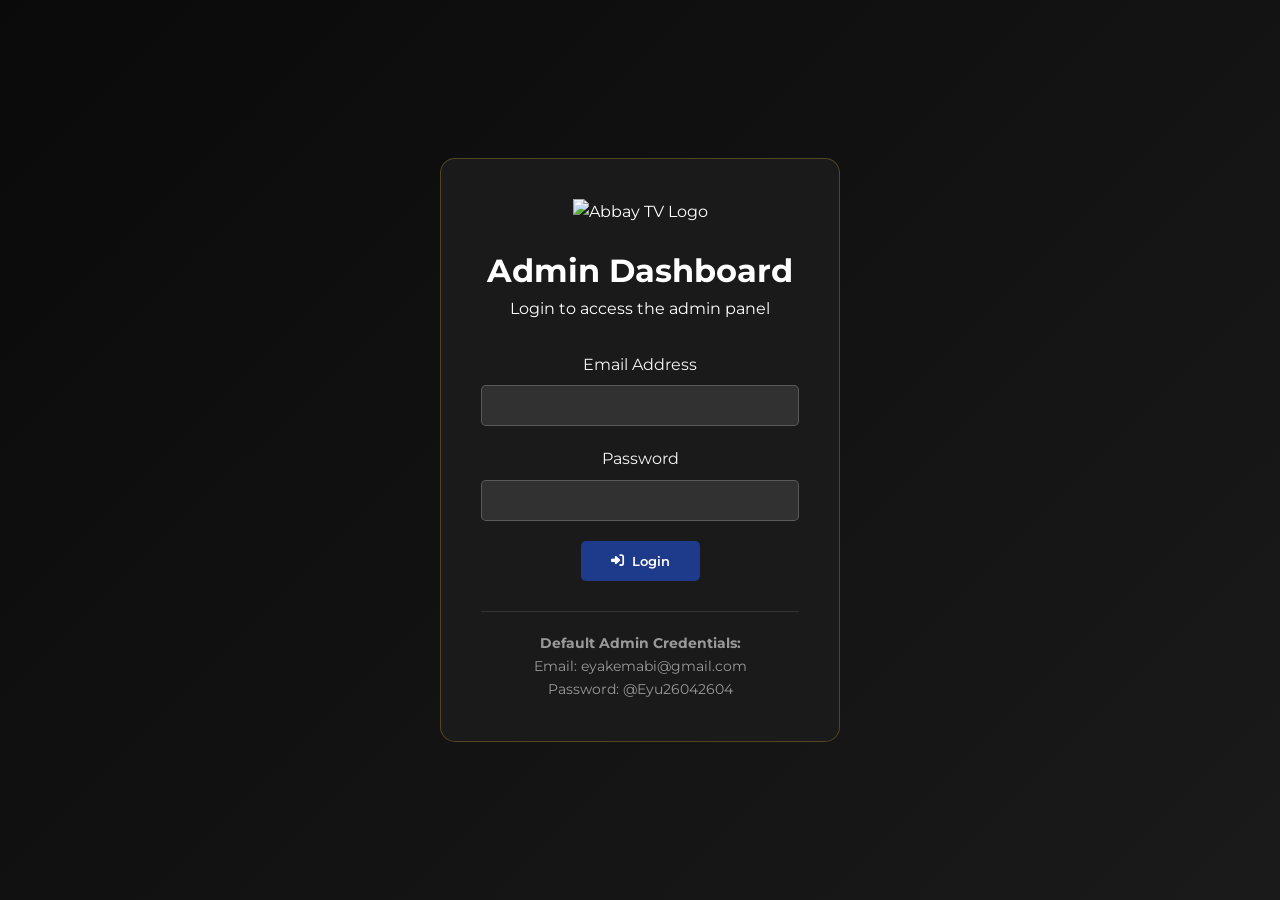
==== commit ac6c0553: "Add files via upload" ====
--- a/admin.html
+++ b/admin.html
@@ -8,225 +8,301 @@
     <link rel="stylesheet" href="https://cdnjs.cloudflare.com/ajax/libs/font-awesome/6.4.0/css/all.min.css">
     <link rel="stylesheet" href="general.css">
     <link rel="icon" href="https://bbjlfleaksumwtimzdim.supabase.co/storage/v1/object/public/image/abbay-logo-gold.png">
+</head>
+<body>
+    <!-- Login Screen -->
+    <div id="login-screen">
+        <div class="login-container">
+            <div class="login-header">
+                <img src="https://bbjlfleaksumwtimzdim.supabase.co/storage/v1/object/public/image/abbay-logo-gold.png" alt="Abbay TV Logo" class="login-logo">
+                <h1>Admin Dashboard</h1>
+                <p>Login to access the admin panel</p>
+            </div>
+            
+            <form id="login-form" class="login-form">
+                <div class="form-group">
+                    <label for="admin-email">Email Address</label>
+                    <input type="email" id="admin-email" required>
+                </div>
+                
+                <div class="form-group">
+                    <label for="admin-password">Password</label>
+                    <input type="password" id="admin-password" required>
+                </div>
+                
+                <button type="submit" class="btn btn-primary btn-login">
+                    <i class="fas fa-sign-in-alt"></i> Login
+                </button>
+                
+                <div id="login-error" class="error-message" style="display: none;">
+                    Invalid email or password
+                </div>
+            </form>
+            
+            <div class="login-footer">
+                <p><strong>Default Admin Credentials:</strong></p>
+                <p>Email: eyakemabi@gmail.com</p>
+                <p>Password: @Eyu26042604</p>
+            </div>
+        </div>
+    </div>
+
+    <!-- Admin Dashboard -->
+    <div id="admin-dashboard" style="display: none;">
+        <!-- Top Bar -->
+        <div class="top-bar">
+            <div class="top-bar-left">
+                <div class="admin-welcome">
+                    <i class="fas fa-user-shield"></i>
+                    <span>Welcome, Admin</span>
+                </div>
+            </div>
+            <div class="top-bar-right">
+                <button id="logout-btn" class="btn btn-outline">
+                    <i class="fas fa-sign-out-alt"></i> Logout
+                </button>
+            </div>
+        </div>
+
+        <!-- Admin Main Content -->
+        <main class="admin-main-content">
+            <div class="admin-page-header">
+                <h1><i class="fas fa-tachometer-alt"></i> Dashboard Overview</h1>
+                <p>Welcome to the Abbay TV Ethiopia Admin Panel</p>
+            </div>
+            
+            <div class="dashboard-stats">
+                <div class="stat-card">
+                    <div class="stat-icon">
+                        <i class="fas fa-newspaper"></i>
+                    </div>
+                    <div class="stat-content">
+                        <h3 id="total-news">0</h3>
+                        <p>Total News Articles</p>
+                    </div>
+                </div>
+                
+                <div class="stat-card">
+                    <div class="stat-icon">
+                        <i class="fas fa-film"></i>
+                    </div>
+                    <div class="stat-content">
+                        <h3 id="total-programs">0</h3>
+                        <p>Total Programs</p>
+                    </div>
+                </div>
+                
+                <div class="stat-card">
+                    <div class="stat-icon">
+                        <i class="fas fa-briefcase"></i>
+                    </div>
+                    <div class="stat-content">
+                        <h3 id="total-jobs">0</h3>
+                        <p>Active Job Listings</p>
+                    </div>
+                </div>
+                
+                <div class="stat-card">
+                    <div class="stat-icon">
+                        <i class="fas fa-envelope"></i>
+                    </div>
+                    <div class="stat-content">
+                        <h3 id="total-messages">0</h3>
+                        <p>Unread Messages</p>
+                    </div>
+                </div>
+            </div>
+            
+            <div class="quick-actions">
+                <h2><i class="fas fa-bolt"></i> Quick Actions</h2>
+                <div class="action-buttons">
+                    <button class="btn btn-primary" onclick="showForm('news')">
+                        <i class="fas fa-plus"></i> Add News
+                    </button>
+                    <button class="btn btn-primary" onclick="showForm('program')">
+                        <i class="fas fa-plus"></i> Add Program
+                    </button>
+                    <button class="btn btn-primary" onclick="showForm('job')">
+                        <i class="fas fa-plus"></i> Add Job
+                    </button>
+                    <button class="btn btn-primary" onclick="updateAnnouncement()">
+                        <i class="fas fa-bullhorn"></i> Set Announcement
+                    </button>
+                </div>
+            </div>
+            
+            <!-- Add News Form -->
+            <div id="news-form" class="form-container" style="display: none;">
+                <h3><i class="fas fa-plus"></i> Add News Article</h3>
+                <form id="add-news-form">
+                    <input type="text" placeholder="Title" required>
+                    <textarea placeholder="Description" required></textarea>
+                    <input type="text" placeholder="YouTube URL">
+                    <select>
+                        <option value="">Select Category</option>
+                        <option>Politics</option>
+                        <option>Business</option>
+                        <option>Sports</option>
+                    </select>
+                    <select>
+                        <option value="">Select Section</option>
+                        <option>National</option>
+                        <option>International</option>
+                    </select>
+                    <button type="submit" class="btn btn-primary">Publish</button>
+                </form>
+            </div>
+            
+            <!-- Recent Activity -->
+            <div class="recent-activity">
+                <h2><i class="fas fa-history"></i> Recent Activity</h2>
+                <div class="activity-list">
+                    <div class="activity-item">
+                        <i class="fas fa-newspaper"></i>
+                        <div>
+                            <p>New article published: "Ethiopia Economic Reform"</p>
+                            <span>2 hours ago</span>
+                        </div>
+                    </div>
+                    <div class="activity-item">
+                        <i class="fas fa-user"></i>
+                        <div>
+                            <p>New message from: john@example.com</p>
+                            <span>4 hours ago</span>
+                        </div>
+                    </div>
+                </div>
+            </div>
+        </main>
+    </div>
+
+    <script>
+        // Admin login functionality
+        document.getElementById('login-form').addEventListener('submit', function(e) {
+            e.preventDefault();
+            
+            const email = document.getElementById('admin-email').value;
+            const password = document.getElementById('admin-password').value;
+            
+            // Default credentials
+            if (email === 'eyakemabi@gmail.com' && password === '@Eyu26042604') {
+                // Store session
+                localStorage.setItem('abbaytv_admin', 'true');
+                
+                // Show dashboard
+                document.getElementById('login-screen').style.display = 'none';
+                document.getElementById('admin-dashboard').style.display = 'block';
+                
+                // Load dashboard data
+                loadDashboardData();
+            } else {
+                document.getElementById('login-error').style.display = 'block';
+            }
+        });
+        
+        // Logout functionality
+        document.getElementById('logout-btn')?.addEventListener('click', function() {
+            localStorage.removeItem('abbaytv_admin');
+            location.reload();
+        });
+        
+        // Check if already logged in
+        if (localStorage.getItem('abbaytv_admin') === 'true') {
+            document.getElementById('login-screen').style.display = 'none';
+            document.getElementById('admin-dashboard').style.display = 'block';
+            loadDashboardData();
+        }
+        
+        function loadDashboardData() {
+            // Set placeholder stats
+            document.getElementById('total-news').textContent = '12';
+            document.getElementById('total-programs').textContent = '8';
+            document.getElementById('total-jobs').textContent = '5';
+            document.getElementById('total-messages').textContent = '3';
+        }
+        
+        function showForm(type) {
+            // Hide all forms first
+            document.querySelectorAll('.form-container').forEach(form => {
+                form.style.display = 'none';
+            });
+            
+            // Show specific form
+            document.getElementById(type + '-form').style.display = 'block';
+        }
+        
+        function updateAnnouncement() {
+            const message = prompt('Enter new announcement:');
+            if (message) {
+                alert('Announcement updated to: ' + message);
+                // In production, this would update Supabase
+            }
+        }
+    </script>
     <style>
-        /* Admin-specific styles */
-        .login-screen {
-            min-height: 100vh;
+        /* Admin specific styles */
+        #login-screen {
+            position: fixed;
+            top: 0;
+            left: 0;
+            right: 0;
+            bottom: 0;
+            background: linear-gradient(135deg, #0a0a0a 0%, #1a1a1a 100%);
             display: flex;
             align-items: center;
             justify-content: center;
-            background: linear-gradient(135deg, #0a0a0a 0%, #1a1a1a 100%);
-            padding: 20px;
+            z-index: 9999;
         }
         
         .login-container {
             background: var(--dark-gray);
             padding: 40px;
             border-radius: 15px;
-            width: 100%;
-            max-width: 500px;
-            box-shadow: 0 20px 40px rgba(0,0,0,0.3);
+            max-width: 400px;
+            width: 90%;
+            text-align: center;
             border: 1px solid rgba(212, 175, 55, 0.3);
         }
         
         .login-logo {
-            width: 120px;
-            height: 120px;
-            margin: 0 auto 20px;
-            display: block;
+            width: 100px;
+            height: 100px;
+            margin-bottom: 20px;
             animation: logoFloat 3s ease-in-out infinite;
         }
         
         .login-form {
+            margin: 30px 0;
+        }
+        
+        .login-footer {
             margin-top: 30px;
-        }
-        
-        .admin-dashboard {
-            display: none;
+            padding-top: 20px;
+            border-top: 1px solid rgba(255,255,255,0.1);
+            font-size: 0.9rem;
+            color: #999;
+        }
+        
+        .admin-main-content {
+            padding: 30px;
+        }
+        
+        .form-container {
+            background: var(--dark-gray);
+            padding: 20px;
+            border-radius: 10px;
+            margin: 20px 0;
+        }
+        
+        .activity-item {
+            display: flex;
+            align-items: center;
+            gap: 15px;
+            padding: 15px;
+            background: var(--dark-gray);
+            border-radius: 8px;
+            margin-bottom: 10px;
         }
     </style>
-</head>
-<body>
-    <!-- Login Screen -->
-    <div id="login-screen" class="login-screen">
-        <div class="login-container">
-            <div class="login-header">
-                <img src="https://bbjlfleaksumwtimzdim.supabase.co/storage/v1/object/public/image/abbay-logo-gold.png" alt="Abbay TV Logo" class="login-logo">
-                <h1 style="text-align: center; color: #d4af37; margin-bottom: 10px;">Admin Dashboard</h1>
-                <p style="text-align: center; color: #999; margin-bottom: 30px;">Login to access the admin panel</p>
-            </div>
-            
-            <form id="login-form" class="login-form">
-                <div class="form-group">
-                    <label for="admin-email">Email Address</label>
-                    <input type="email" id="admin-email" class="form-control" required>
-                </div>
-                
-                <div class="form-group">
-                    <label for="admin-password">Password</label>
-                    <input type="password" id="admin-password" class="form-control" required>
-                </div>
-                
-                <button type="submit" class="btn btn-primary" style="width: 100%; padding: 15px; margin-top: 20px;">
-                    <i class="fas fa-sign-in-alt"></i> Login
-                </button>
-                
-                <div id="login-error" style="color: #ef4444; margin-top: 15px; display: none;">
-                    Invalid email or password
-                </div>
-            </form>
-            
-            <div style="margin-top: 30px; padding-top: 20px; border-top: 1px solid rgba(255,255,255,0.1);">
-                <p style="color: #999; font-size: 0.9rem; text-align: center;">
-                    <strong>Default Admin Credentials:</strong><br>
-                    Email: eyakemabi@gmail.com<br>
-                    Password: @Eyu26042604
-                </p>
-            </div>
-        </div>
-    </div>
-
-    <!-- Admin Dashboard (Hidden until login) -->
-    <div id="admin-dashboard" class="admin-dashboard">
-        <!-- Admin dashboard content will be loaded here after login -->
-    </div>
-
-    <script src="main.js"></script>
-    <script>
-        // Simple admin login
-        document.getElementById('login-form').addEventListener('submit', function(e) {
-            e.preventDefault();
-            
-            const email = document.getElementById('admin-email').value;
-            const password = document.getElementById('admin-password').value;
-            
-            if (email === 'eyakemabi@gmail.com' && password === '@Eyu26042604') {
-                // Store login state
-                localStorage.setItem('abbaytv_admin', 'true');
-                
-                // Show admin dashboard
-                document.getElementById('login-screen').style.display = 'none';
-                document.getElementById('admin-dashboard').style.display = 'block';
-                
-                // Load admin interface
-                loadAdminDashboard();
-            } else {
-                document.getElementById('login-error').style.display = 'block';
-            }
-        });
-        
-        // Check if already logged in
-        if (localStorage.getItem('abbaytv_admin') === 'true') {
-            document.getElementById('login-screen').style.display = 'none';
-            document.getElementById('admin-dashboard').style.display = 'block';
-            loadAdminDashboard();
-        }
-        
-        function loadAdminDashboard() {
-            // Load admin dashboard content
-            document.getElementById('admin-dashboard').innerHTML = `
-                <div class="top-bar">
-                    <div class="top-bar-left">
-                        <div style="display: flex; align-items: center; gap: 15px;">
-                            <i class="fas fa-user-shield" style="color: #d4af37;"></i>
-                            <span>Admin Dashboard</span>
-                        </div>
-                    </div>
-                    <div class="top-bar-right">
-                        <button onclick="logoutAdmin()" class="btn btn-outline">
-                            <i class="fas fa-sign-out-alt"></i> Logout
-                        </button>
-                    </div>
-                </div>
-                
-                <div class="main-content" style="margin-left: 0; margin-top: 70px;">
-                    <div class="page-header">
-                        <h1><i class="fas fa-tachometer-alt"></i> Admin Dashboard</h1>
-                        <p>Manage Abbay TV Ethiopia website content</p>
-                    </div>
-                    
-                    <div class="dashboard-stats">
-                        <div class="stat-card">
-                            <i class="fas fa-newspaper"></i>
-                            <div>
-                                <h3 id="total-news">0</h3>
-                                <p>News Articles</p>
-                            </div>
-                        </div>
-                        <div class="stat-card">
-                            <i class="fas fa-film"></i>
-                            <div>
-                                <h3 id="total-programs">0</h3>
-                                <p>TV Programs</p>
-                            </div>
-                        </div>
-                        <div class="stat-card">
-                            <i class="fas fa-briefcase"></i>
-                            <div>
-                                <h3 id="total-jobs">0</h3>
-                                <p>Job Listings</p>
-                            </div>
-                        </div>
-                        <div class="stat-card">
-                            <i class="fas fa-envelope"></i>
-                            <div>
-                                <h3 id="total-messages">0</h3>
-                                <p>Messages</p>
-                            </div>
-                        </div>
-                    </div>
-                    
-                    <div style="background: var(--dark-gray); padding: 30px; border-radius: 10px; margin-top: 30px;">
-                        <h2 style="margin-bottom: 20px; color: #d4af37;">Quick Actions</h2>
-                        <div style="display: flex; gap: 15px; flex-wrap: wrap;">
-                            <button onclick="manageContent('news')" class="btn btn-primary">
-                                <i class="fas fa-newspaper"></i> Manage News
-                            </button>
-                            <button onclick="manageContent('programs')" class="btn btn-primary">
-                                <i class="fas fa-film"></i> Manage Programs
-                            </button>
-                            <button onclick="manageContent('jobs')" class="btn btn-primary">
-                                <i class="fas fa-briefcase"></i> Manage Jobs
-                            </button>
-                            <button onclick="manageContent('messages')" class="btn btn-primary">
-                                <i class="fas fa-envelope"></i> View Messages
-                            </button>
-                            <button onclick="updateAnnouncement()" class="btn btn-primary">
-                                <i class="fas fa-bullhorn"></i> Update Announcement
-                            </button>
-                        </div>
-                    </div>
-                </div>
-            `;
-            
-            // Load admin statistics
-            loadAdminStatistics();
-        }
-        
-        function logoutAdmin() {
-            localStorage.removeItem('abbaytv_admin');
-            location.reload();
-        }
-        
-        async function loadAdminStatistics() {
-            // This would fetch actual statistics from Supabase
-            // For now, we'll set placeholder values
-            document.getElementById('total-news').textContent = '12';
-            document.getElementById('total-programs').textContent = '8';
-            document.getElementById('total-jobs').textContent = '5';
-            document.getElementById('total-messages').textContent = '3';
-        }
-        
-        function manageContent(type) {
-            alert(`Manage ${type} - This feature would open a full CRUD interface`);
-        }
-        
-        function updateAnnouncement() {
-            const message = prompt('Enter new announcement:');
-            if (message) {
-                alert(`Announcement updated to: "${message}"`);
-            }
-        }
-    </script>
 </body>
 </html>
--- a/general.css
+++ b/general.css
@@ -1,4 +1,4 @@
-/* ===== CSS RESET & BASE STYLES ===== */
+/* ===== CSS RESET ===== */
 * {
     margin: 0;
     padding: 0;
@@ -14,144 +14,24 @@
     --light-gray: #f5f5f5;
     --white: #ffffff;
     --success: #10b981;
-    --warning: #f59e0b;
     --danger: #ef4444;
     
     /* Typography */
     --font-primary: 'Montserrat', sans-serif;
-    --font-weight-light: 300;
-    --font-weight-regular: 400;
-    --font-weight-medium: 500;
-    --font-weight-semibold: 600;
-    --font-weight-bold: 700;
-    --font-weight-extrabold: 800;
-    
-    /* Spacing */
-    --spacing-xs: 0.25rem;
-    --spacing-sm: 0.5rem;
-    --spacing-md: 1rem;
-    --spacing-lg: 1.5rem;
-    --spacing-xl: 2rem;
-    --spacing-xxl: 3rem;
-    
-    /* Transitions */
-    --transition-fast: 0.15s ease;
-    --transition-normal: 0.3s cubic-bezier(0.4, 0, 0.2, 1);
-    --transition-slow: 0.5s ease;
-    
-    /* Shadows */
-    --shadow-sm: 0 1px 2px rgba(0, 0, 0, 0.05);
-    --shadow-md: 0 4px 6px rgba(0, 0, 0, 0.1);
-    --shadow-lg: 0 10px 15px rgba(0, 0, 0, 0.1);
-    --shadow-xl: 0 20px 25px rgba(0, 0, 0, 0.15);
-    
-    /* Border Radius */
-    --radius-sm: 0.25rem;
-    --radius-md: 0.5rem;
-    --radius-lg: 1rem;
-    --radius-xl: 1.5rem;
-    --radius-full: 9999px;
     
     /* Layout */
     --sidebar-width: 280px;
     --top-bar-height: 70px;
-    --mobile-breakpoint: 768px;
-    --tablet-breakpoint: 1024px;
 }
 
 body {
     font-family: var(--font-primary);
-    font-weight: var(--font-weight-regular);
     background-color: var(--primary-black);
     color: var(--white);
     line-height: 1.6;
-    overflow-x: hidden;
-}
-
-/* ===== TYPOGRAPHY ===== */
-h1, h2, h3, h4, h5, h6 {
-    font-weight: var(--font-weight-semibold);
-    line-height: 1.3;
-    margin-bottom: var(--spacing-md);
-}
-
-h1 { font-size: 2.5rem; }
-h2 { font-size: 2rem; }
-h3 { font-size: 1.5rem; }
-h4 { font-size: 1.25rem; }
-
-p {
-    margin-bottom: var(--spacing-md);
-}
-
-a {
-    color: var(--primary-gold);
-    text-decoration: none;
-    transition: color var(--transition-fast);
-}
-
-a:hover {
-    color: var(--white);
-}
-
-/* ===== BUTTON STYLES ===== */
-.btn {
-    display: inline-flex;
-    align-items: center;
-    justify-content: center;
-    gap: var(--spacing-sm);
-    padding: var(--spacing-sm) var(--spacing-lg);
-    border: none;
-    border-radius: var(--radius-md);
-    font-family: var(--font-primary);
-    font-weight: var(--font-weight-medium);
-    font-size: 1rem;
-    cursor: pointer;
-    transition: all var(--transition-normal);
-    text-decoration: none;
-    white-space: nowrap;
-}
-
-.btn-primary {
-    background-color: var(--primary-blue);
-    color: var(--white);
-    border: 2px solid var(--primary-blue);
-}
-
-.btn-primary:hover {
-    background-color: transparent;
-    color: var(--primary-blue);
-    transform: translateY(-2px);
-    box-shadow: var(--shadow-lg);
-}
-
-.btn-outline {
-    background-color: transparent;
-    color: var(--primary-gold);
-    border: 2px solid var(--primary-gold);
-}
-
-.btn-outline:hover {
-    background-color: var(--primary-gold);
-    color: var(--primary-black);
-    transform: translateY(-2px);
-    box-shadow: var(--shadow-lg);
-}
-
-.btn-danger {
-    background-color: var(--danger);
-    color: var(--white);
-    border: 2px solid var(--danger);
-}
-
-.btn-danger:hover {
-    background-color: transparent;
-    color: var(--danger);
-    transform: translateY(-2px);
-}
-
-/* ===== LAYOUT COMPONENTS ===== */
-/* Top Bar */
+}
+
+/* ===== TOP BAR ===== */
 .top-bar {
     position: fixed;
     top: 0;
@@ -162,89 +42,66 @@
     display: flex;
     align-items: center;
     justify-content: space-between;
-    padding: 0 var(--spacing-lg);
+    padding: 0 30px;
     z-index: 1000;
-    border-bottom: 1px solid rgba(255, 255, 255, 0.1);
+    border-bottom: 1px solid rgba(255,255,255,0.1);
 }
 
 .top-bar-left {
     display: flex;
     align-items: center;
-    gap: var(--spacing-lg);
-}
-
-.top-bar-right {
-    display: flex;
-    align-items: center;
-    gap: var(--spacing-lg);
+    gap: 20px;
 }
 
 .hamburger-menu {
+    font-size: 24px;
+    cursor: pointer;
     display: none;
-    flex-direction: column;
-    gap: 4px;
-    cursor: pointer;
-    padding: var(--spacing-sm);
-}
-
-.hamburger-line {
-    width: 24px;
-    height: 2px;
-    background-color: var(--white);
-    transition: all var(--transition-normal);
 }
 
 .search-container {
     position: relative;
-    width: 300px;
 }
 
 .search-container i {
     position: absolute;
-    left: var(--spacing-md);
+    left: 15px;
     top: 50%;
     transform: translateY(-50%);
     color: var(--primary-gold);
 }
 
 .search-container input {
-    width: 100%;
-    padding: var(--spacing-sm) var(--spacing-md) var(--spacing-sm) var(--spacing-xl);
-    background-color: rgba(255, 255, 255, 0.1);
-    border: 1px solid rgba(255, 255, 255, 0.2);
-    border-radius: var(--radius-full);
-    color: var(--white);
-    font-family: var(--font-primary);
-    transition: all var(--transition-normal);
-}
-
-.search-container input:focus {
-    outline: none;
-    border-color: var(--primary-gold);
-    box-shadow: 0 0 0 2px rgba(212, 175, 55, 0.2);
+    padding: 10px 15px 10px 40px;
+    background: rgba(255,255,255,0.1);
+    border: 1px solid rgba(255,255,255,0.2);
+    border-radius: 25px;
+    color: var(--white);
+    width: 300px;
+}
+
+.top-bar-right {
+    display: flex;
+    align-items: center;
+    gap: 20px;
 }
 
 .admin-announcement {
-    display: flex;
-    align-items: center;
-    gap: var(--spacing-sm);
-    background-color: rgba(212, 175, 55, 0.1);
-    padding: var(--spacing-sm) var(--spacing-md);
-    border-radius: var(--radius-md);
+    background: rgba(212, 175, 55, 0.1);
+    padding: 8px 15px;
+    border-radius: 5px;
     border: 1px solid rgba(212, 175, 55, 0.3);
-}
-
-.admin-announcement i {
-    color: var(--primary-gold);
+    display: flex;
+    align-items: center;
+    gap: 8px;
 }
 
 .top-logo {
     height: 40px;
     width: auto;
-    object-fit: contain;
-}
-
-/* Sidebar Navigation */
+}
+
+/* ===== SIDEBAR ===== */
 .sidebar {
     position: fixed;
     top: var(--top-bar-height);
@@ -252,25 +109,23 @@
     bottom: 0;
     width: var(--sidebar-width);
     background-color: var(--dark-gray);
-    padding: var(--spacing-xl) 0;
+    padding: 30px 0;
     z-index: 900;
-    border-right: 1px solid rgba(255, 255, 255, 0.1);
+    border-right: 1px solid rgba(255,255,255,0.1);
     overflow-y: auto;
-    transition: transform var(--transition-normal);
 }
 
 .logo-section {
     text-align: center;
-    padding: 0 var(--spacing-xl) var(--spacing-xl);
-    border-bottom: 1px solid rgba(255, 255, 255, 0.1);
-    margin-bottom: var(--spacing-xl);
+    padding: 0 30px 30px;
+    border-bottom: 1px solid rgba(255,255,255,0.1);
+    margin-bottom: 30px;
 }
 
 .logo {
     width: 120px;
     height: 120px;
-    object-fit: contain;
-    margin-bottom: var(--spacing-md);
+    margin-bottom: 15px;
     animation: logoFloat 3s ease-in-out infinite;
 }
 
@@ -280,61 +135,49 @@
 }
 
 .logo-section h1 {
-    font-size: 1.5rem;
-    color: var(--primary-gold);
-    margin-bottom: var(--spacing-xs);
+    color: var(--primary-gold);
+    font-size: 24px;
+    margin-bottom: 5px;
 }
 
 .logo-section p {
-    font-size: 0.9rem;
     color: var(--light-gray);
-    opacity: 0.8;
+    font-size: 14px;
 }
 
 .nav-menu {
     list-style: none;
-    padding: 0 var(--spacing-xl);
+    padding: 0 20px;
 }
 
 .nav-item {
-    margin-bottom: var(--spacing-sm);
+    margin-bottom: 10px;
 }
 
 .nav-item a {
     display: flex;
     align-items: center;
-    gap: var(--spacing-md);
-    padding: var(--spacing-md) var(--spacing-lg);
-    border-radius: var(--radius-md);
+    gap: 15px;
+    padding: 15px 20px;
     color: var(--light-gray);
-    transition: all var(--transition-normal);
+    text-decoration: none;
+    border-radius: 8px;
+    transition: all 0.3s;
 }
 
 .nav-item a:hover {
-    background-color: rgba(255, 255, 255, 0.1);
-    color: var(--white);
-    transform: translateX(5px);
+    background: rgba(255,255,255,0.1);
 }
 
 .nav-item.active a {
-    background-color: var(--primary-blue);
-    color: var(--white);
-    transform: translateX(5px);
-}
-
-.nav-item a i {
-    width: 20px;
-    text-align: center;
+    background: var(--primary-blue);
+    color: var(--white);
 }
 
 .nav-item.admin-link a {
-    color: var(--primary-gold);
-    border: 1px solid var(--primary-gold);
-}
-
-.nav-item.admin-link.active a {
-    background-color: var(--primary-gold);
-    color: var(--primary-black);
+    background: rgba(212, 175, 55, 0.1);
+    color: var(--primary-gold);
+    border: 1px solid rgba(212, 175, 55, 0.3);
 }
 
 .sidebar-footer {
@@ -342,26 +185,25 @@
     bottom: 0;
     left: 0;
     right: 0;
-    padding: var(--spacing-lg) var(--spacing-xl);
-    border-top: 1px solid rgba(255, 255, 255, 0.1);
+    padding: 20px;
     text-align: center;
-    font-size: 0.8rem;
+    font-size: 12px;
     color: var(--light-gray);
-    opacity: 0.7;
-}
-
-/* Mobile Menu Overlay */
+    border-top: 1px solid rgba(255,255,255,0.1);
+}
+
+/* ===== MOBILE MENU ===== */
 .mobile-menu-overlay {
     position: fixed;
     top: 0;
     left: 0;
     right: 0;
     bottom: 0;
-    background-color: rgba(10, 10, 10, 0.95);
+    background: rgba(10, 10, 10, 0.95);
     z-index: 2000;
     display: none;
     flex-direction: column;
-    padding: var(--spacing-xl);
+    padding: 20px;
     animation: slideInRight 0.3s ease-out;
 }
 
@@ -372,85 +214,62 @@
 
 .mobile-menu-close {
     align-self: flex-end;
-    font-size: 1.5rem;
+    font-size: 24px;
     color: var(--white);
     cursor: pointer;
-    padding: var(--spacing-sm);
-    margin-bottom: var(--spacing-xl);
+    padding: 10px;
 }
 
 .mobile-nav-menu {
     list-style: none;
-    display: flex;
-    flex-direction: column;
-    gap: var(--spacing-sm);
-}
-
-.mobile-nav-menu li a {
-    display: flex;
-    align-items: center;
-    gap: var(--spacing-md);
-    padding: var(--spacing-lg);
-    font-size: 1.1rem;
-    color: var(--white);
-    border-radius: var(--radius-md);
-    transition: all var(--transition-normal);
-}
-
-.mobile-nav-menu li a:hover,
-.mobile-nav-menu li a.active {
-    background-color: var(--primary-blue);
-    color: var(--white);
-}
-
-.mobile-nav-menu li a i {
-    width: 24px;
-}
-
-/* Main Content Area */
+    padding: 0;
+    margin-top: 40px;
+}
+
+.mobile-nav-menu li {
+    margin-bottom: 10px;
+}
+
+.mobile-nav-menu a {
+    display: flex;
+    align-items: center;
+    gap: 15px;
+    padding: 15px 20px;
+    color: var(--white);
+    text-decoration: none;
+    font-size: 18px;
+    border-radius: 8px;
+}
+
+.mobile-nav-menu a:hover,
+.mobile-nav-menu a.active {
+    background: var(--primary-blue);
+}
+
+.mobile-nav-menu .admin-link {
+    background: rgba(212, 175, 55, 0.1);
+    color: var(--primary-gold);
+    border: 1px solid rgba(212, 175, 55, 0.3);
+}
+
+/* ===== MAIN CONTENT ===== */
 .main-content {
     margin-left: var(--sidebar-width);
     margin-top: var(--top-bar-height);
-    padding: var(--spacing-xl);
+    padding: 30px;
     min-height: calc(100vh - var(--top-bar-height));
-    transition: margin-left var(--transition-normal);
-}
-
-/* Floating Contact Button */
-.floating-contact-btn {
-    position: fixed;
-    bottom: var(--spacing-xl);
-    right: var(--spacing-xl);
-    background-color: var(--primary-gold);
-    color: var(--primary-black);
-    padding: var(--spacing-md) var(--spacing-lg);
-    border-radius: var(--radius-full);
-    display: flex;
-    align-items: center;
-    gap: var(--spacing-sm);
-    text-decoration: none;
-    font-weight: var(--font-weight-medium);
-    box-shadow: var(--shadow-xl);
-    z-index: 100;
-    transition: all var(--transition-normal);
-}
-
-.floating-contact-btn:hover {
-    transform: translateY(-5px) scale(1.05);
-    box-shadow: var(--shadow-xl);
-    color: var(--primary-black);
 }
 
 /* ===== HERO SECTION ===== */
 .hero-section {
     height: 400px;
-    background-image: url('https://bbjlfleaksumwtimzdim.supabase.co/storage/v1/object/public/image/banner-main.jpg');
+    background: linear-gradient(rgba(0,0,0,0.7), rgba(0,0,0,0.7)), 
+                url('https://bbjlfleaksumwtimzdim.supabase.co/storage/v1/object/public/image/banner-main.jpg');
     background-size: cover;
     background-position: center;
-    border-radius: var(--radius-lg);
-    margin-bottom: var(--spacing-xxl);
+    border-radius: 15px;
+    margin-bottom: 40px;
     position: relative;
-    overflow: hidden;
 }
 
 .hero-overlay {
@@ -459,167 +278,121 @@
     left: 0;
     right: 0;
     bottom: 0;
-    background: linear-gradient(135deg, rgba(10, 10, 10, 0.8) 0%, rgba(30, 58, 138, 0.6) 100%);
     display: flex;
     align-items: center;
     justify-content: center;
     text-align: center;
-    padding: var(--spacing-xl);
+    padding: 20px;
 }
 
 .hero-content {
     max-width: 800px;
-    animation: fadeInUp 1s ease-out;
-}
-
-@keyframes fadeInUp {
-    from {
-        opacity: 0;
-        transform: translateY(30px);
-    }
-    to {
-        opacity: 1;
-        transform: translateY(0);
-    }
 }
 
 .hero-title {
-    font-size: 3rem;
-    font-weight: var(--font-weight-bold);
-    color: var(--white);
-    margin-bottom: var(--spacing-md);
+    font-size: 48px;
+    margin-bottom: 20px;
+    color: var(--white);
 }
 
 .hero-subtitle {
-    font-size: 1.25rem;
+    font-size: 20px;
     color: var(--light-gray);
-    margin-bottom: var(--spacing-xl);
-    opacity: 0.9;
+    margin-bottom: 30px;
 }
 
 .hero-buttons {
     display: flex;
-    gap: var(--spacing-md);
+    gap: 15px;
     justify-content: center;
+}
+
+/* ===== BUTTONS ===== */
+.btn {
+    padding: 12px 30px;
+    border-radius: 5px;
+    border: none;
+    font-family: var(--font-primary);
+    font-weight: 600;
+    cursor: pointer;
+    text-decoration: none;
+    display: inline-flex;
+    align-items: center;
+    gap: 8px;
+    transition: all 0.3s;
+}
+
+.btn-primary {
+    background: var(--primary-blue);
+    color: var(--white);
+}
+
+.btn-primary:hover {
+    background: var(--primary-gold);
+    color: var(--primary-black);
+}
+
+.btn-outline {
+    background: transparent;
+    color: var(--primary-gold);
+    border: 2px solid var(--primary-gold);
+}
+
+.btn-outline:hover {
+    background: var(--primary-gold);
+    color: var(--primary-black);
 }
 
 /* ===== CONTENT SECTIONS ===== */
 .content-section {
-    margin-bottom: var(--spacing-xxl);
+    margin-bottom: 40px;
 }
 
 .section-header {
     display: flex;
     justify-content: space-between;
     align-items: center;
-    margin-bottom: var(--spacing-xl);
+    margin-bottom: 20px;
 }
 
 .section-header h2 {
     display: flex;
     align-items: center;
-    gap: var(--spacing-sm);
-    font-size: 1.75rem;
+    gap: 10px;
+    font-size: 28px;
 }
 
 .view-all {
-    display: flex;
-    align-items: center;
-    gap: var(--spacing-xs);
-    font-weight: var(--font-weight-medium);
-}
-
-/* Page Header */
-.page-header {
-    margin-bottom: var(--spacing-xl);
-    padding-bottom: var(--spacing-lg);
-    border-bottom: 1px solid rgba(255, 255, 255, 0.1);
-}
-
-.page-header h1 {
-    display: flex;
-    align-items: center;
-    gap: var(--spacing-sm);
-    font-size: 2.25rem;
-    color: var(--primary-gold);
-}
-
-.page-header p {
-    font-size: 1.1rem;
-    color: var(--light-gray);
-    opacity: 0.8;
-}
-
-/* ===== FILTER SECTION ===== */
-.filter-section {
-    display: flex;
-    flex-wrap: wrap;
-    gap: var(--spacing-md);
-    background-color: var(--dark-gray);
-    padding: var(--spacing-lg);
-    border-radius: var(--radius-lg);
-    margin-bottom: var(--spacing-xl);
-}
-
-.filter-group {
-    display: flex;
-    flex-direction: column;
-    gap: var(--spacing-xs);
-    min-width: 200px;
-    flex: 1;
-}
-
-.filter-group label {
-    font-size: 0.9rem;
-    color: var(--light-gray);
-    display: flex;
-    align-items: center;
-    gap: var(--spacing-xs);
-}
-
-.filter-group select,
-.filter-group input {
-    padding: var(--spacing-sm) var(--spacing-md);
-    background-color: rgba(255, 255, 255, 0.1);
-    border: 1px solid rgba(255, 255, 255, 0.2);
-    border-radius: var(--radius-md);
-    color: var(--white);
-    font-family: var(--font-primary);
-    transition: all var(--transition-normal);
-}
-
-.filter-group select:focus,
-.filter-group input:focus {
-    outline: none;
-    border-color: var(--primary-gold);
-    box-shadow: 0 0 0 2px rgba(212, 175, 55, 0.2);
+    color: var(--primary-gold);
+    text-decoration: none;
+    display: flex;
+    align-items: center;
+    gap: 5px;
 }
 
 /* ===== CARDS GRID ===== */
 .cards-grid {
     display: grid;
     grid-template-columns: repeat(auto-fill, minmax(300px, 1fr));
-    gap: var(--spacing-lg);
+    gap: 20px;
 }
 
 .card {
-    background-color: var(--dark-gray);
-    border-radius: var(--radius-lg);
+    background: var(--dark-gray);
+    border-radius: 10px;
     overflow: hidden;
-    transition: all var(--transition-normal);
-    border: 1px solid rgba(255, 255, 255, 0.1);
-    cursor: pointer;
+    transition: transform 0.3s;
+    border: 1px solid rgba(255,255,255,0.1);
 }
 
 .card:hover {
-    transform: translateY(-8px);
-    box-shadow: var(--shadow-xl);
+    transform: translateY(-5px);
     border-color: var(--primary-gold);
 }
 
 .card-image {
+    height: 200px;
     position: relative;
-    height: 200px;
     overflow: hidden;
 }
 
@@ -627,11 +400,6 @@
     width: 100%;
     height: 100%;
     object-fit: cover;
-    transition: transform var(--transition-normal);
-}
-
-.card:hover .card-image img {
-    transform: scale(1.1);
 }
 
 .play-button {
@@ -639,360 +407,161 @@
     top: 50%;
     left: 50%;
     transform: translate(-50%, -50%);
-    background-color: rgba(212, 175, 55, 0.9);
+    background: rgba(212, 175, 55, 0.9);
     color: var(--primary-black);
-    width: 60px;
-    height: 60px;
+    width: 50px;
+    height: 50px;
     border-radius: 50%;
     display: flex;
     align-items: center;
     justify-content: center;
-    font-size: 1.5rem;
-    opacity: 0;
-    transition: opacity var(--transition-normal);
-}
-
-.card:hover .play-button {
-    opacity: 1;
+    font-size: 20px;
 }
 
 .card-content {
-    padding: var(--spacing-lg);
+    padding: 20px;
 }
 
 .card-title {
-    font-size: 1.25rem;
-    font-weight: var(--font-weight-semibold);
-    margin-bottom: var(--spacing-sm);
-    color: var(--white);
-    display: -webkit-box;
-    -webkit-line-clamp: 2;
-    -webkit-box-orient: vertical;
-    overflow: hidden;
+    font-size: 18px;
+    margin-bottom: 10px;
+    color: var(--white);
 }
 
 .card-description {
     color: var(--light-gray);
-    opacity: 0.8;
-    font-size: 0.9rem;
-    margin-bottom: var(--spacing-md);
-    display: -webkit-box;
-    -webkit-line-clamp: 3;
-    -webkit-box-orient: vertical;
-    overflow: hidden;
+    font-size: 14px;
+    margin-bottom: 15px;
 }
 
 .card-meta {
     display: flex;
     justify-content: space-between;
-    align-items: center;
-    font-size: 0.85rem;
-    color: var(--primary-gold);
-}
-
-.card-category {
-    background-color: rgba(212, 175, 55, 0.1);
-    padding: var(--spacing-xs) var(--spacing-sm);
-    border-radius: var(--radius-full);
-}
-
-/* Job Card Specific */
-.job-card .card-meta {
+    color: var(--primary-gold);
+    font-size: 12px;
+}
+
+/* ===== FILTER SECTION ===== */
+.filter-section {
+    background: var(--dark-gray);
+    padding: 20px;
+    border-radius: 10px;
+    margin-bottom: 30px;
+    display: flex;
+    flex-wrap: wrap;
+    gap: 15px;
+}
+
+.filter-group {
+    display: flex;
     flex-direction: column;
-    align-items: flex-start;
-    gap: var(--spacing-xs);
-}
-
-.job-company {
-    font-weight: var(--font-weight-medium);
-    color: var(--white);
-}
-
-.job-location {
-    display: flex;
-    align-items: center;
-    gap: var(--spacing-xs);
+    gap: 5px;
+    flex: 1;
+    min-width: 200px;
+}
+
+.filter-group label {
+    font-size: 14px;
     color: var(--light-gray);
-}
-
-/* ===== LOADING SPINNER ===== */
-.loading-spinner {
-    width: 40px;
-    height: 40px;
-    border: 4px solid rgba(255, 255, 255, 0.1);
-    border-top-color: var(--primary-gold);
-    border-radius: 50%;
-    animation: spin 1s linear infinite;
-    margin: var(--spacing-xl) auto;
-}
-
-@keyframes spin {
-    to { transform: rotate(360deg); }
-}
-
-.load-more-container {
-    text-align: center;
-    margin-top: var(--spacing-xl);
-    padding-top: var(--spacing-xl);
-    border-top: 1px solid rgba(255, 255, 255, 0.1);
-}
-
-/* ===== LIVE STREAM SECTION ===== */
-.live-stream-section {
-    margin-bottom: var(--spacing-xxl);
-}
-
-.live-player-container {
-    background-color: var(--dark-gray);
-    border-radius: var(--radius-lg);
-    padding: var(--spacing-xl);
-    border: 1px solid rgba(212, 175, 55, 0.3);
-}
-
-.live-player-container h2 {
-    color: var(--primary-gold);
-    margin-bottom: var(--spacing-lg);
-    display: flex;
-    align-items: center;
-    gap: var(--spacing-sm);
-}
-
-.live-player {
-    background-color: var(--primary-black);
-    border-radius: var(--radius-lg);
-    overflow: hidden;
-}
-
-.video-container {
-    position: relative;
-    width: 100%;
-    padding-bottom: 56.25%; /* 16:9 Aspect Ratio */
-    height: 0;
-    overflow: hidden;
-}
-
-.video-container iframe {
-    position: absolute;
-    top: 0;
-    left: 0;
-    width: 100%;
-    height: 100%;
-    border: none;
-}
-
-.live-player-info {
-    padding: var(--spacing-lg);
-}
-
-.live-player-info h3 {
-    color: var(--white);
-    margin-bottom: var(--spacing-sm);
-}
-
-.live-player-info p {
-    color: var(--light-gray);
-    margin-bottom: var(--spacing-md);
-}
-
-.live-stats {
-    display: flex;
-    gap: var(--spacing-lg);
-    color: var(--primary-gold);
-    font-size: 0.9rem;
-}
-
-.live-stats span {
-    display: flex;
-    align-items: center;
-    gap: var(--spacing-xs);
+    display: flex;
+    align-items: center;
+    gap: 5px;
+}
+
+.filter-group select,
+.filter-group input {
+    padding: 10px;
+    background: rgba(255,255,255,0.1);
+    border: 1px solid rgba(255,255,255,0.2);
+    border-radius: 5px;
+    color: var(--white);
 }
 
 /* ===== JOB STATISTICS ===== */
 .job-statistics {
     display: grid;
     grid-template-columns: repeat(auto-fit, minmax(200px, 1fr));
-    gap: var(--spacing-lg);
-    margin-bottom: var(--spacing-xl);
+    gap: 20px;
+    margin-bottom: 30px;
 }
 
 .stat-card {
-    background-color: var(--dark-gray);
-    border-radius: var(--radius-lg);
-    padding: var(--spacing-lg);
-    display: flex;
-    align-items: center;
-    gap: var(--spacing-lg);
-    border: 1px solid rgba(255, 255, 255, 0.1);
-    transition: all var(--transition-normal);
-}
-
-.stat-card:hover {
-    border-color: var(--primary-gold);
-    transform: translateY(-5px);
+    background: var(--dark-gray);
+    padding: 20px;
+    border-radius: 10px;
+    display: flex;
+    align-items: center;
+    gap: 15px;
 }
 
 .stat-card i {
-    font-size: 2rem;
+    font-size: 32px;
     color: var(--primary-gold);
 }
 
 .stat-card h3 {
-    font-size: 2rem;
-    margin-bottom: var(--spacing-xs);
-    color: var(--white);
-}
-
-.stat-card p {
-    color: var(--light-gray);
-    font-size: 0.9rem;
-    margin: 0;
+    font-size: 32px;
+    color: var(--white);
 }
 
 /* ===== CONTACT PAGE ===== */
 .contact-container {
     display: grid;
     grid-template-columns: 1fr 2fr;
-    gap: var(--spacing-xl);
+    gap: 30px;
 }
 
 .contact-info {
     display: flex;
     flex-direction: column;
-    gap: var(--spacing-lg);
+    gap: 20px;
 }
 
 .contact-card {
-    background-color: var(--dark-gray);
-    border-radius: var(--radius-lg);
-    padding: var(--spacing-lg);
-    display: flex;
-    align-items: center;
-    gap: var(--spacing-lg);
-    border: 1px solid rgba(255, 255, 255, 0.1);
-    transition: all var(--transition-normal);
-}
-
-.contact-card:hover {
-    border-color: var(--primary-gold);
-    transform: translateX(5px);
+    background: var(--dark-gray);
+    padding: 20px;
+    border-radius: 10px;
+    display: flex;
+    align-items: center;
+    gap: 15px;
 }
 
 .contact-icon {
     width: 50px;
     height: 50px;
-    background-color: rgba(212, 175, 55, 0.1);
-    border-radius: var(--radius-full);
+    background: rgba(212, 175, 55, 0.1);
+    border-radius: 50%;
     display: flex;
     align-items: center;
     justify-content: center;
-    font-size: 1.25rem;
-    color: var(--primary-gold);
-}
-
-.contact-details h3 {
-    margin-bottom: var(--spacing-xs);
-    color: var(--white);
-}
-
-.contact-details p {
-    margin: 0;
+    color: var(--primary-gold);
+    font-size: 20px;
+}
+
+.contact-form-container {
+    background: var(--dark-gray);
+    padding: 30px;
+    border-radius: 10px;
+}
+
+.form-group {
+    margin-bottom: 20px;
+}
+
+.form-group label {
+    display: block;
+    margin-bottom: 8px;
     color: var(--light-gray);
-    font-size: 0.9rem;
-}
-
-.contact-form-container {
-    background-color: var(--dark-gray);
-    border-radius: var(--radius-lg);
-    padding: var(--spacing-xl);
-    border: 1px solid rgba(255, 255, 255, 0.1);
-}
-
-.form-header {
-    margin-bottom: var(--spacing-xl);
-}
-
-.form-header h2 {
-    color: var(--primary-gold);
-    display: flex;
-    align-items: center;
-    gap: var(--spacing-sm);
-    margin-bottom: var(--spacing-sm);
-}
-
-.contact-form {
-    display: flex;
-    flex-direction: column;
-    gap: var(--spacing-lg);
-}
-
-.form-group {
-    display: flex;
-    flex-direction: column;
-    gap: var(--spacing-xs);
-}
-
-.form-group label {
-    font-weight: var(--font-weight-medium);
-    color: var(--light-gray);
 }
 
 .form-group input,
-.form-group textarea,
-.form-group select {
-    padding: var(--spacing-md);
-    background-color: rgba(255, 255, 255, 0.1);
-    border: 1px solid rgba(255, 255, 255, 0.2);
-    border-radius: var(--radius-md);
-    color: var(--white);
-    font-family: var(--font-primary);
-    transition: all var(--transition-normal);
-}
-
-.form-group input:focus,
-.form-group textarea:focus,
-.form-group select:focus {
-    outline: none;
-    border-color: var(--primary-gold);
-    box-shadow: 0 0 0 2px rgba(212, 175, 55, 0.2);
-}
-
 .form-group textarea {
-    resize: vertical;
-    min-height: 120px;
-}
-
-.error-message {
-    color: var(--danger);
-    font-size: 0.85rem;
-    margin-top: var(--spacing-xs);
-    display: none;
-}
-
-.success-message {
-    text-align: center;
-    padding: var(--spacing-xl);
-    animation: fadeIn 0.5s ease-out;
-}
-
-@keyframes fadeIn {
-    from { opacity: 0; }
-    to { opacity: 1; }
-}
-
-.success-icon {
-    font-size: 4rem;
-    color: var(--success);
-    margin-bottom: var(--spacing-lg);
-}
-
-.success-message h3 {
-    color: var(--success);
-    margin-bottom: var(--spacing-md);
-}
-
-.submit-btn {
-    align-self: flex-start;
-    padding: var(--spacing-md) var(--spacing-xl);
+    width: 100%;
+    padding: 12px;
+    background: rgba(255,255,255,0.1);
+    border: 1px solid rgba(255,255,255,0.2);
+    border-radius: 5px;
+    color: var(--white);
 }
 
 /* ===== MODALS ===== */
@@ -1002,597 +571,113 @@
     left: 0;
     right: 0;
     bottom: 0;
-    background-color: rgba(10, 10, 10, 0.9);
+    background: rgba(0,0,0,0.9);
     display: none;
     align-items: center;
     justify-content: center;
-    z-index: 2000;
-    padding: var(--spacing-xl);
-    animation: fadeIn 0.3s ease-out;
+    z-index: 3000;
+    padding: 20px;
 }
 
 .modal-content {
-    background-color: var(--dark-gray);
-    border-radius: var(--radius-lg);
+    background: var(--dark-gray);
+    border-radius: 10px;
     max-width: 800px;
     width: 100%;
     max-height: 90vh;
     overflow: hidden;
-    animation: slideInDown 0.3s ease-out;
-    border: 1px solid rgba(212, 175, 55, 0.3);
-}
-
-@keyframes slideInDown {
-    from {
-        opacity: 0;
-        transform: translateY(-30px);
-    }
-    to {
-        opacity: 1;
-        transform: translateY(0);
-    }
-}
-
-.video-modal {
-    width: 90%;
-    max-width: 1200px;
-}
-
-.job-modal {
-    max-width: 600px;
 }
 
 .modal-header {
+    padding: 20px;
+    border-bottom: 1px solid rgba(255,255,255,0.1);
     display: flex;
     justify-content: space-between;
     align-items: center;
-    padding: var(--spacing-lg) var(--spacing-xl);
-    border-bottom: 1px solid rgba(255, 255, 255, 0.1);
-}
-
-.modal-header h3 {
-    margin: 0;
-    color: var(--white);
 }
 
 .modal-close {
     background: none;
     border: none;
-    color: var(--light-gray);
-    font-size: 1.25rem;
+    color: var(--white);
+    font-size: 20px;
     cursor: pointer;
-    padding: var(--spacing-xs);
-    transition: color var(--transition-fast);
-}
-
-.modal-close:hover {
-    color: var(--primary-gold);
 }
 
 .modal-body {
-    padding: var(--spacing-xl);
-    overflow-y: auto;
-    max-height: calc(90vh - 80px);
-}
-
-.job-modal-content {
-    display: flex;
-    flex-direction: column;
-    gap: var(--spacing-lg);
-}
-
-.job-modal-header {
-    display: flex;
-    align-items: center;
-    gap: var(--spacing-lg);
-    padding-bottom: var(--spacing-lg);
-    border-bottom: 1px solid rgba(255, 255, 255, 0.1);
-}
-
-.job-modal-logo {
-    width: 80px;
-    height: 80px;
-    object-fit: contain;
-    background-color: var(--white);
-    padding: var(--spacing-sm);
-    border-radius: var(--radius-md);
-}
-
-.job-modal-title h3 {
-    color: var(--white);
-    margin-bottom: var(--spacing-xs);
-}
-
-.job-modal-title p {
-    color: var(--primary-gold);
-    margin: 0;
-}
-
-.job-details-grid {
-    display: grid;
-    grid-template-columns: repeat(auto-fit, minmax(200px, 1fr));
-    gap: var(--spacing-lg);
-    margin-bottom: var(--spacing-lg);
-}
-
-.job-detail-item h4 {
-    color: var(--light-gray);
-    font-size: 0.9rem;
-    margin-bottom: var(--spacing-xs);
-}
-
-.job-detail-item p {
-    color: var(--white);
-    font-weight: var(--font-weight-medium);
-    margin: 0;
-}
-
-.job-description {
-    line-height: 1.8;
-    color: var(--light-gray);
-}
-
-.job-apply-btn {
-    align-self: flex-start;
-    margin-top: var(--spacing-lg);
-}
-
-.confirmation-modal {
-    max-width: 400px;
-}
-
-.confirmation-modal .modal-body {
-    text-align: center;
-    padding: var(--spacing-xl);
-}
-
-.confirmation-modal p {
-    font-size: 1.1rem;
-    color: var(--light-gray);
-}
-
-.modal-footer {
-    display: flex;
-    justify-content: center;
-    gap: var(--spacing-md);
-    padding: var(--spacing-lg) var(--spacing-xl);
-    border-top: 1px solid rgba(255, 255, 255, 0.1);
-}
-
-/* ===== ADMIN STYLES ===== */
-.login-screen {
-    position: fixed;
+    padding: 20px;
+}
+
+.video-container {
+    position: relative;
+    padding-bottom: 56.25%;
+    height: 0;
+}
+
+.video-container iframe {
+    position: absolute;
     top: 0;
     left: 0;
-    right: 0;
-    bottom: 0;
-    background-color: var(--primary-black);
-    display: flex;
-    align-items: center;
-    justify-content: center;
-    padding: var(--spacing-xl);
-    z-index: 3000;
-}
-
-.login-container {
-    background-color: var(--dark-gray);
-    border-radius: var(--radius-xl);
-    padding: var(--spacing-xxl);
-    max-width: 500px;
     width: 100%;
-    text-align: center;
-    border: 1px solid rgba(212, 175, 55, 0.3);
-    animation: fadeIn 0.5s ease-out;
-}
-
-.login-header {
-    margin-bottom: var(--spacing-xl);
-}
-
-.login-logo {
-    width: 100px;
-    height: 100px;
-    object-fit: contain;
-    margin-bottom: var(--spacing-lg);
-    animation: logoFloat 3s ease-in-out infinite;
-}
-
-.login-header h1 {
-    color: var(--primary-gold);
-    margin-bottom: var(--spacing-sm);
-}
-
-.login-form {
-    display: flex;
-    flex-direction: column;
-    gap: var(--spacing-lg);
-    margin-bottom: var(--spacing-xl);
-}
-
-.btn-login {
-    width: 100%;
-    padding: var(--spacing-md);
-    font-size: 1.1rem;
-}
-
-.login-footer {
-    background-color: rgba(212, 175, 55, 0.1);
-    padding: var(--spacing-lg);
-    border-radius: var(--radius-md);
-    border: 1px solid rgba(212, 175, 55, 0.3);
-    text-align: left;
-}
-
-.login-footer p {
-    margin: 0;
-    font-size: 0.9rem;
-    color: var(--light-gray);
-}
-
-.login-footer p:first-child {
-    margin-bottom: var(--spacing-sm);
-    font-weight: var(--font-weight-bold);
-}
-
-/* Admin Dashboard */
-.admin-welcome {
-    display: flex;
-    align-items: center;
-    gap: var(--spacing-sm);
-    color: var(--primary-gold);
-    font-weight: var(--font-weight-medium);
-}
-
-.admin-sidebar {
+    height: 100%;
+}
+
+/* ===== FLOATING BUTTON ===== */
+.floating-contact-btn {
     position: fixed;
-    top: var(--top-bar-height);
-    left: 0;
-    bottom: 0;
-    width: var(--sidebar-width);
-    background-color: var(--primary-black);
-    padding: var(--spacing-xl) 0;
-    z-index: 900;
-    border-right: 1px solid rgba(212, 175, 55, 0.3);
-    overflow-y: auto;
-}
-
-.admin-nav-menu {
-    list-style: none;
-    padding: 0 var(--spacing-xl);
-}
-
-.admin-nav-item {
-    margin-bottom: var(--spacing-sm);
-}
-
-.admin-nav-item a {
-    display: flex;
-    align-items: center;
-    gap: var(--spacing-md);
-    padding: var(--spacing-md) var(--spacing-lg);
-    border-radius: var(--radius-md);
-    color: var(--light-gray);
-    transition: all var(--transition-normal);
-}
-
-.admin-nav-item a:hover {
-    background-color: rgba(212, 175, 55, 0.1);
-    color: var(--primary-gold);
-    transform: translateX(5px);
-}
-
-.admin-nav-item.active a {
-    background-color: var(--primary-gold);
+    bottom: 30px;
+    right: 30px;
+    background: var(--primary-gold);
     color: var(--primary-black);
-    transform: translateX(5px);
-}
-
-.admin-sidebar-footer {
-    position: absolute;
-    bottom: 0;
-    left: 0;
-    right: 0;
-    padding: var(--spacing-lg) var(--spacing-xl);
-    border-top: 1px solid rgba(212, 175, 55, 0.3);
-    text-align: center;
-    font-size: 0.8rem;
-    color: var(--primary-gold);
-}
-
-.admin-main-content {
-    margin-left: var(--sidebar-width);
-    margin-top: var(--top-bar-height);
-    padding: var(--spacing-xl);
-    min-height: calc(100vh - var(--top-bar-height));
-}
-
-.admin-tab {
-    display: none;
-}
-
-.admin-tab.active {
-    display: block;
-    animation: fadeIn 0.3s ease-out;
-}
-
-.admin-page-header {
-    margin-bottom: var(--spacing-xl);
-    padding-bottom: var(--spacing-lg);
-    border-bottom: 1px solid rgba(255, 255, 255, 0.1);
-}
-
-.admin-page-header h1 {
-    display: flex;
-    align-items: center;
-    gap: var(--spacing-sm);
-    color: var(--primary-gold);
-}
-
-/* Dashboard Stats */
-.dashboard-stats {
-    display: grid;
-    grid-template-columns: repeat(auto-fit, minmax(250px, 1fr));
-    gap: var(--spacing-lg);
-    margin-bottom: var(--spacing-xl);
-}
-
-.dashboard-stats .stat-card {
-    flex-direction: column;
-    text-align: center;
-    padding: var(--spacing-xl);
-}
-
-.dashboard-stats .stat-icon {
-    font-size: 2.5rem;
-    margin-bottom: var(--spacing-md);
-}
-
-.dashboard-stats .stat-content h3 {
-    font-size: 2.5rem;
-    margin-bottom: var(--spacing-xs);
-}
-
-/* Quick Actions */
-.quick-actions {
-    background-color: var(--dark-gray);
-    border-radius: var(--radius-lg);
-    padding: var(--spacing-xl);
-    margin-bottom: var(--spacing-xl);
-    border: 1px solid rgba(255, 255, 255, 0.1);
-}
-
-.quick-actions h2 {
-    display: flex;
-    align-items: center;
-    gap: var(--spacing-sm);
-    margin-bottom: var(--spacing-lg);
-}
-
-.action-buttons {
-    display: flex;
-    flex-wrap: wrap;
-    gap: var(--spacing-md);
-}
-
-/* CRUD Controls */
-.crud-controls {
-    display: flex;
-    justify-content: space-between;
-    align-items: center;
-    margin-bottom: var(--spacing-xl);
-    flex-wrap: wrap;
-    gap: var(--spacing-md);
-}
-
-.search-controls {
-    display: flex;
-    gap: var(--spacing-md);
-}
-
-.search-controls input {
-    min-width: 250px;
-    padding: var(--spacing-sm) var(--spacing-md);
-    background-color: rgba(255, 255, 255, 0.1);
-    border: 1px solid rgba(255, 255, 255, 0.2);
-    border-radius: var(--radius-md);
-    color: var(--white);
-    font-family: var(--font-primary);
-}
-
-/* Forms */
-.form-container {
-    background-color: var(--dark-gray);
-    border-radius: var(--radius-lg);
-    padding: var(--spacing-xl);
-    margin-bottom: var(--spacing-xl);
-    border: 1px solid rgba(212, 175, 55, 0.3);
-}
-
-.crud-form {
-    display: flex;
-    flex-direction: column;
-    gap: var(--spacing-lg);
-}
-
-.form-row {
-    display: grid;
-    grid-template-columns: repeat(auto-fit, minmax(250px, 1fr));
-    gap: var(--spacing-lg);
-}
-
-.form-actions {
-    display: flex;
-    gap: var(--spacing-md);
-    margin-top: var(--spacing-lg);
-}
-
-/* Data Tables */
-.data-table-container {
-    background-color: var(--dark-gray);
-    border-radius: var(--radius-lg);
-    overflow: hidden;
-    border: 1px solid rgba(255, 255, 255, 0.1);
-}
-
-.data-table {
-    width: 100%;
-    border-collapse: collapse;
-}
-
-.data-table thead {
-    background-color: rgba(212, 175, 55, 0.1);
-}
-
-.data-table th {
-    padding: var(--spacing-md) var(--spacing-lg);
-    text-align: left;
-    font-weight: var(--font-weight-semibold);
-    color: var(--primary-gold);
-    border-bottom: 1px solid rgba(212, 175, 55, 0.3);
-}
-
-.data-table td {
-    padding: var(--spacing-md) var(--spacing-lg);
-    border-bottom: 1px solid rgba(255, 255, 255, 0.1);
-    color: var(--light-gray);
-}
-
-.data-table tbody tr:hover {
-    background-color: rgba(212, 175, 55, 0.05);
-}
-
-.data-table tbody tr:last-child td {
-    border-bottom: none;
-}
-
-.table-actions {
-    display: flex;
-    gap: var(--spacing-sm);
-}
-
-.table-actions button {
-    padding: var(--spacing-xs) var(--spacing-sm);
-    font-size: 0.9rem;
-}
-
-/* Announcement Tab */
-.announcement-container {
-    display: grid;
-    grid-template-columns: 1fr 1fr;
-    gap: var(--spacing-xl);
-}
-
-.current-announcement,
-.announcement-form {
-    background-color: var(--dark-gray);
-    border-radius: var(--radius-lg);
-    padding: var(--spacing-xl);
-    border: 1px solid rgba(255, 255, 255, 0.1);
-}
-
-.announcement-preview {
-    background-color: rgba(212, 175, 55, 0.1);
-    padding: var(--spacing-lg);
-    border-radius: var(--radius-md);
-    border: 1px solid rgba(212, 175, 55, 0.3);
-    min-height: 100px;
-    display: flex;
-    align-items: center;
-    justify-content: center;
-}
-
-.announcement-preview p {
-    color: var(--primary-gold);
-    font-size: 1.1rem;
-    margin: 0;
-    text-align: center;
-}
-
-.announcement-examples {
-    margin-top: var(--spacing-lg);
-    padding-top: var(--spacing-lg);
-    border-top: 1px solid rgba(255, 255, 255, 0.1);
-}
-
-.announcement-examples h4 {
-    color: var(--light-gray);
-    margin-bottom: var(--spacing-sm);
-}
-
-.announcement-examples ul {
-    list-style: none;
-    padding: 0;
-}
-
-.announcement-examples li {
-    padding: var(--spacing-xs) 0;
-    color: var(--light-gray);
-    border-bottom: 1px solid rgba(255, 255, 255, 0.05);
-}
-
-.announcement-examples li:last-child {
-    border-bottom: none;
+    padding: 15px 20px;
+    border-radius: 50px;
+    text-decoration: none;
+    display: flex;
+    align-items: center;
+    gap: 10px;
+    z-index: 1000;
+    box-shadow: 0 5px 15px rgba(0,0,0,0.3);
 }
 
 /* ===== RESPONSIVE DESIGN ===== */
-@media (max-width: 1023px) {
+@media (max-width: 1024px) {
     .sidebar {
         transform: translateX(-100%);
+        transition: transform 0.3s;
     }
     
     .main-content {
         margin-left: 0;
     }
     
-    .admin-sidebar {
-        transform: translateX(-100%);
-    }
-    
-    .admin-main-content {
-        margin-left: 0;
-    }
-    
     .hamburger-menu {
-        display: flex;
-    }
-    
-    .top-bar-right .admin-announcement {
-        display: none;
+        display: block;
     }
     
     .contact-container {
         grid-template-columns: 1fr;
     }
     
-    .announcement-container {
-        grid-template-columns: 1fr;
-    }
-}
-
-@media (max-width: 767px) {
-    :root {
-        --top-bar-height: 60px;
-        --sidebar-width: 280px;
-    }
-    
+    .cards-grid {
+        grid-template-columns: repeat(auto-fill, minmax(250px, 1fr));
+    }
+}
+
+@media (max-width: 768px) {
     .top-bar {
-        padding: 0 var(--spacing-md);
-    }
-    
-    .search-container {
+        padding: 0 15px;
+    }
+    
+    .search-container input {
         width: 200px;
     }
     
-    .hero-section {
-        height: 300px;
-    }
-    
     .hero-title {
-        font-size: 2rem;
+        font-size: 32px;
     }
     
     .hero-subtitle {
-        font-size: 1rem;
+        font-size: 16px;
     }
     
     .hero-buttons {
@@ -1600,33 +685,10 @@
         align-items: center;
     }
     
-    .hero-buttons .btn {
-        width: 100%;
-        max-width: 250px;
-    }
-    
-    .main-content {
-        padding: var(--spacing-md);
-    }
-    
-    .section-header {
-        flex-direction: column;
-        align-items: flex-start;
-        gap: var(--spacing-md);
-    }
-    
     .filter-section {
         flex-direction: column;
     }
     
-    .filter-group {
-        min-width: 100%;
-    }
-    
-    .cards-grid {
-        grid-template-columns: 1fr;
-    }
-    
     .job-statistics {
         grid-template-columns: 1fr;
     }
@@ -1635,152 +697,48 @@
         display: none;
     }
     
-    .floating-contact-btn {
-        right: var(--spacing-md);
-        bottom: var(--spacing-md);
-    }
-    
-    .mobile-menu-overlay {
-        padding: var(--spacing-lg);
-    }
-    
-    .modal-content {
-        max-height: 80vh;
-    }
-    
-    .video-modal {
-        width: 100%;
-    }
-    
-    .crud-controls {
-        flex-direction: column;
-        align-items: stretch;
-    }
-    
-    .search-controls {
-        width: 100%;
-    }
-    
-    .search-controls input {
-        min-width: 0;
-        flex: 1;
-    }
-    
-    .table-actions {
-        flex-direction: column;
-    }
-    
-    .data-table {
-        display: block;
-        overflow-x: auto;
-    }
-    
-    .login-container {
-        padding: var(--spacing-xl);
-    }
-}
-
-@media (min-width: 768px) and (max-width: 1023px) {
-    .cards-grid {
-        grid-template-columns: repeat(2, 1fr);
-    }
-    
     .main-content {
-        padding: var(--spacing-lg);
-    }
-}
-
-@media (min-width: 1024px) {
-    .cards-grid {
-        grid-template-columns: repeat(auto-fill, minmax(300px, 1fr));
-    }
-}
-
-/* ===== UTILITY CLASSES ===== */
-.text-center { text-align: center; }
-.text-right { text-align: right; }
-.text-left { text-align: left; }
-
-.mb-sm { margin-bottom: var(--spacing-sm); }
-.mb-md { margin-bottom: var(--spacing-md); }
-.mb-lg { margin-bottom: var(--spacing-lg); }
-.mb-xl { margin-bottom: var(--spacing-xl); }
-
-.mt-sm { margin-top: var(--spacing-sm); }
-.mt-md { margin-top: var(--spacing-md); }
-.mt-lg { margin-top: var(--spacing-lg); }
-.mt-xl { margin-top: var(--spacing-xl); }
-
-.p-sm { padding: var(--spacing-sm); }
-.p-md { padding: var(--spacing-md); }
-.p-lg { padding: var(--spacing-lg); }
-.p-xl { padding: var(--spacing-xl); }
-
-.d-none { display: none !important; }
-.d-block { display: block !important; }
-.d-flex { display: flex !important; }
-
-.flex-column { flex-direction: column; }
-.justify-center { justify-content: center; }
-.align-center { align-items: center; }
-
-.w-100 { width: 100%; }
-.h-100 { height: 100%; }
-
-.rounded { border-radius: var(--radius-md); }
-.rounded-lg { border-radius: var(--radius-lg); }
-
-.shadow-sm { box-shadow: var(--shadow-sm); }
-.shadow-md { box-shadow: var(--shadow-md); }
-.shadow-lg { box-shadow: var(--shadow-lg); }
-
-/* Scrollbar Styling */
-::-webkit-scrollbar {
-    width: 8px;
-    height: 8px;
-}
-
-::-webkit-scrollbar-track {
-    background: var(--dark-gray);
-}
-
-::-webkit-scrollbar-thumb {
-    background: var(--primary-gold);
-    border-radius: var(--radius-full);
-}
-
-::-webkit-scrollbar-thumb:hover {
-    background: var(--primary-blue);
-}
-
-/* Selection Color */
-::selection {
-    background-color: var(--primary-gold);
-    color: var(--primary-black);
-}
-
-/* Focus Styles */
-:focus {
-    outline: 2px solid var(--primary-gold);
-    outline-offset: 2px;
-}
-
-/* Print Styles */
-@media print {
-    .sidebar,
-    .top-bar,
-    .floating-contact-btn,
-    .mobile-menu-overlay {
-        display: none !important;
-    }
-    
-    .main-content {
-        margin: 0 !important;
-        padding: 0 !important;
-    }
-    
-    body {
-        background-color: var(--white) !important;
-        color: var(--primary-black) !important;
-    }
+        padding: 15px;
+    }
+}
+
+/* ===== LOADING SPINNER ===== */
+.loading-spinner {
+    border: 4px solid rgba(255,255,255,0.1);
+    border-top: 4px solid var(--primary-gold);
+    border-radius: 50%;
+    width: 40px;
+    height: 40px;
+    animation: spin 1s linear infinite;
+    margin: 20px auto;
+}
+
+@keyframes spin {
+    0% { transform: rotate(0deg); }
+    100% { transform: rotate(360deg); }
+}
+
+.load-more-container {
+    text-align: center;
+    margin-top: 30px;
+}
+
+/* ===== PAGE HEADER ===== */
+.page-header {
+    margin-bottom: 30px;
+    padding-bottom: 20px;
+    border-bottom: 1px solid rgba(255,255,255,0.1);
+}
+
+.page-header h1 {
+    display: flex;
+    align-items: center;
+    gap: 10px;
+    font-size: 32px;
+    color: var(--primary-gold);
+}
+
+.page-header p {
+    color: var(--light-gray);
+    font-size: 18px;
 }
